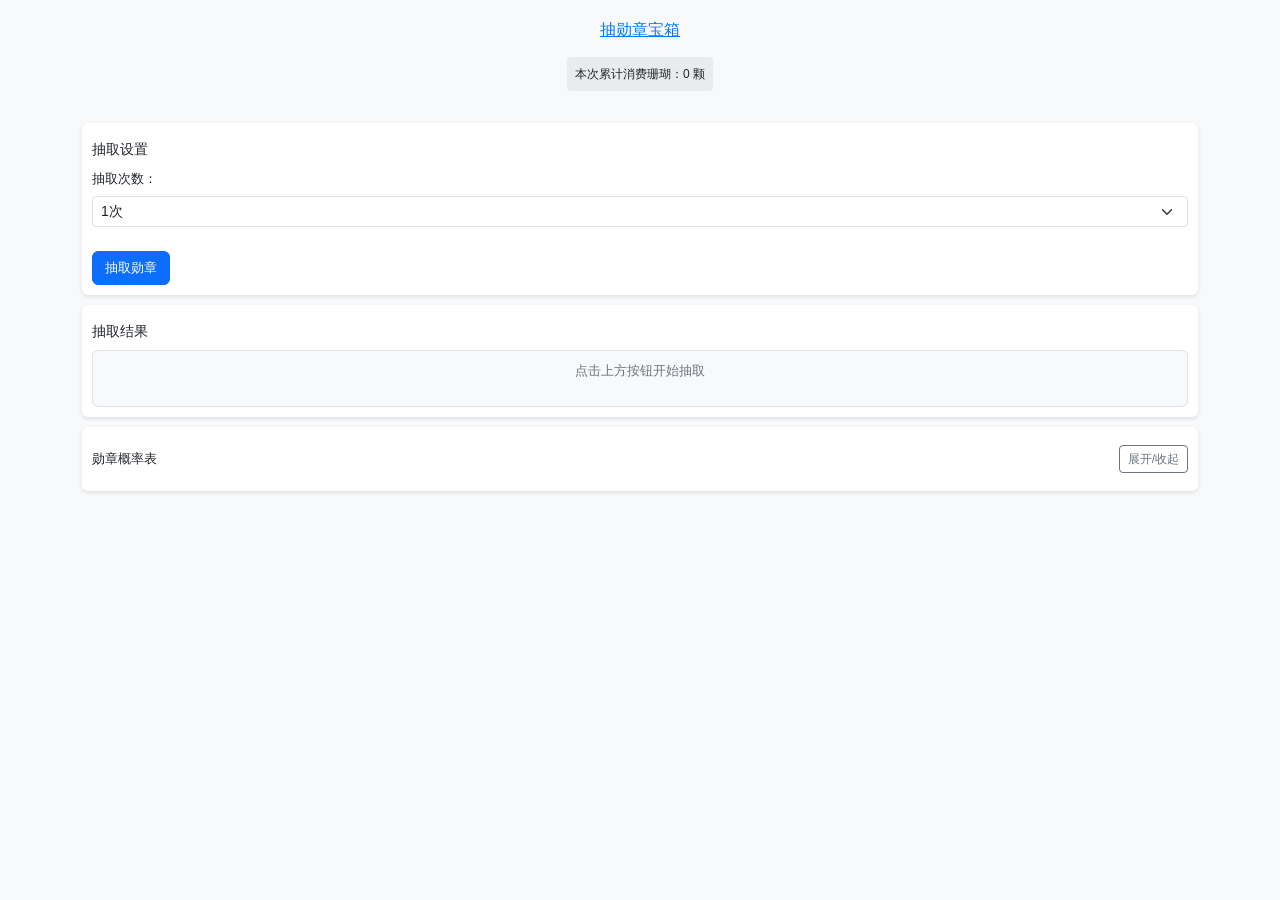
==== badge-box.html @ a1811664 "添加勋章附魔等级  优化重置逻辑" ====
<!DOCTYPE html>
<html lang="zh-CN">
<head>
    <meta charset="UTF-8">
    <meta name="viewport" content="width=device-width, initial-scale=1.0">
    <title>抽勋章宝箱</title>
    <link href="https://cdn.jsdelivr.net/npm/bootstrap@5.3.0/dist/css/bootstrap.min.css" rel="stylesheet">
    <script src="https://cdn.jsdelivr.net/npm/bootstrap@5.3.0/dist/js/bootstrap.bundle.min.js"></script>
    <style>
        body {
            font-family: Arial, sans-serif;
            background-color: #f8f9fa;
            padding: 10px;
            margin: 0;
        }
        h2 {
            font-size: 16px;
            margin: 10px 0;
        }
        h3 {
            font-size: 14px;
            margin: 8px 0;
        }
        .equipment-card {
            background-color: white;
            border-radius: 6px;
            padding: 10px;
            margin-bottom: 10px;
            box-shadow: 0 2px 4px rgba(0,0,0,0.1);
        }
        .level-display {
            font-size: 13px;
            font-weight: bold;
            color: #007bff;
        }
        .probability-table {
            margin-top: 10px;
            font-size: 12px;
        }
        .probability-table th,
        .probability-table td {
            text-align: center;
            padding: 5px;
        }
        .result-message {
            margin-top: 8px;
            padding: 6px;
            border-radius: 4px;
            font-size: 12px;
        }
        .success-message {
            background-color: #d4edda;
            color: #155724;
            border: 1px solid #c3e6cb;
        }
        .failure-message {
            background-color: #f8d7da;
            color: #721c24;
            border: 1px solid #f5c6cb;
        }
        .btn {
            transition: all 0.3s ease;
            font-size: 13px;
            margin-top: 8px;
        }
        .btn:hover {
            transform: translateY(-2px);
            box-shadow: 0 4px 8px rgba(0,0,0,0.1);
        }
        .cost-info {
            margin-top: 8px;
            padding: 8px;
            background-color: #e9ecef;
            border-radius: 4px;
            font-size: 12px;
        }
        .badge-result {
            margin-top: 10px;
            padding: 10px;
            border-radius: 6px;
            background-color: #f8f9fa;
            border: 1px solid #dee2e6;
        }
        .badge-name {
            font-weight: bold;
            font-size: 14px;
        }
        .badge-type {
            font-size: 12px;
            color: #6c757d;
        }
        
        /* 响应式调整 */
        @media (max-width: 767px) {
            .row {
                flex-wrap: wrap;
            }
            .col-md-6 {
                flex: 0 0 48%;
                max-width: 48%;
                margin-right: 4%;
                margin-bottom: 10px;
            }
            .col-md-6:nth-child(2) {
                margin-right: 0;
            }
            .equipment-card {
                padding: 10px;
                margin-bottom: 10px;
            }
            h3 {
                font-size: 13px;
                margin-bottom: 8px;
            }
            .level-display {
                font-size: 12px;
            }
            .btn {
                font-size: 12px;
                padding: 5px 10px;
                width: 100%;
            }
            .cost-info {
                font-size: 12px;
                padding: 8px;
                margin-top: 8px;
            }
        }
    </style>
</head>
<body>
    <div class="container">
        <h2 class="text-center" style="cursor: pointer; text-decoration: underline; color: #007bff;" onclick="confirmReset()">抽勋章宝箱</h2>
        
        <!-- 累计消费显示 -->
        <div class="text-center mb-3">
            <p class="cost-info" style="display: inline-block;">本次累计消费珊瑚：<span id="total-cost">0</span> 颗</p>
        </div>
        
        <!-- 抽取区域 -->
        <div class="equipment-card">
            <h3>抽取设置</h3>
            <div class="mb-3">
                <label class="form-label" style="font-size: 13px;">抽取次数：</label>
                <select id="draw-count" class="form-select form-select-sm">
                    <option value="1">1次</option>
                    <option value="10">10次</option>
                    <option value="50">50次</option>
                    <option value="100">100次</option>
                </select>
            </div>
            <button id="draw-button" class="btn btn-primary">抽取勋章</button>
        </div>
        
        <!-- 抽取结果 -->
        <div class="equipment-card">
            <h3>抽取结果</h3>
            <div id="draw-results" class="badge-result">
                <p style="font-size: 13px; text-align: center; color: #6c757d;">点击上方按钮开始抽取</p>
            </div>
        </div>
        
        <!-- 概率表（默认折叠） -->
        <div class="equipment-card">
            <div class="d-flex justify-content-between align-items-center mb-2">
                <h3 class="mb-0" style="font-size: 13px;">勋章概率表</h3>
                <button class="btn btn-sm btn-outline-secondary" type="button" data-bs-toggle="collapse" data-bs-target="#probability-table" aria-expanded="false" aria-controls="probability-table" style="width: auto; padding: 4px 8px; font-size: 12px;">
                    展开/收起
                </button>
            </div>
            <div class="collapse" id="probability-table">
                <table class="table table-bordered probability-table">
                    <thead>
                        <tr>
                            <th>类别</th>
                            <th>道具</th>
                            <th>概率(%)</th>
                        </tr>
                    </thead>
                    <tbody>
                        <!-- 最高级勋章类 -->
                        <tr>
                            <td rowspan="8">最高级勋章类</td>
                            <td>凤凰勋章</td>
                            <td>0.2</td>
                        </tr>
                        <tr>
                            <td>獬豸勋章</td>
                            <td>0.2</td>
                        </tr>
                        <tr>
                            <td>青龙勋章x3</td>
                            <td>0.75</td>
                        </tr>
                        <tr>
                            <td>白虎勋章x3</td>
                            <td>0.75</td>
                        </tr>
                        <tr>
                            <td>朱雀勋章x3</td>
                            <td>0.75</td>
                        </tr>
                        <tr>
                            <td>玄武勋章x3</td>
                            <td>0.75</td>
                        </tr>
                        <tr>
                            <td>沙城勋章</td>
                            <td>0.4</td>
                        </tr>
                        <tr>
                            <td>冠军勋章</td>
                            <td>1.66</td>
                        </tr>
                        <!-- 高级勋章类 -->
                        <tr>
                            <td rowspan="12">高级勋章类</td>
                            <td>太阳伞勋章</td>
                            <td>3.03</td>
                        </tr>
                        <tr>
                            <td>冲浪勋章</td>
                            <td>3.03</td>
                        </tr>
                        <tr>
                            <td>探险家勋章</td>
                            <td>3.03</td>
                        </tr>
                        <tr>
                            <td>富饶的勋章</td>
                            <td>3.03</td>
                        </tr>
                        <tr>
                            <td>航海者勋章</td>
                            <td>3.03</td>
                        </tr>
                        <tr>
                            <td>海盗勋章</td>
                            <td>3.03</td>
                        </tr>
                        <tr>
                            <td>北极勋章</td>
                            <td>3.03</td>
                        </tr>
                        <tr>
                            <td>南极勋章</td>
                            <td>3.03</td>
                        </tr>
                        <tr>
                            <td>诞生勋章</td>
                            <td>3.03</td>
                        </tr>
                        <tr>
                            <td>复生勋章</td>
                            <td>3.03</td>
                        </tr>
                        <tr>
                            <td>鲸鱼勋章</td>
                            <td>4.85</td>
                        </tr>
                        <tr>
                            <td>三叉戟勋章</td>
                            <td>4.85</td>
                        </tr>
                        <!-- 普通勋章类 -->
                        <tr>
                            <td rowspan="5">普通勋章类</td>
                            <td>船锚勋章</td>
                            <td>6.85</td>
                        </tr>
                        <tr>
                            <td>莱恩勋章</td>
                            <td>6.85</td>
                        </tr>
                        <tr>
                            <td>波涛勋章</td>
                            <td>14.28</td>
                        </tr>
                        <tr>
                            <td>旋涡勋章</td>
                            <td>14.28</td>
                        </tr>
                        <tr>
                            <td>海蛇勋章</td>
                            <td>14.28</td>
                        </tr>
                    </tbody>
                </table>
            </div>
        </div>
    </div>
    
    <script>
        // 从 localStorage 加载数据
        function loadData() {
            const saved = localStorage.getItem('badgeBoxData');
            if (saved) {
                const data = JSON.parse(saved);
                totalCost = data.totalCost || 0;
                totalCostElement.textContent = totalCost;
                // 恢复抽取结果
                if (data.drawResults) {
                    showDrawResults(data.drawResults);
                }
            }
        }
        
        // 保存数据到 localStorage
        function saveData(drawResults = null) {
            const data = {
                totalCost: totalCost,
                drawResults: drawResults
            };
            localStorage.setItem('badgeBoxData', JSON.stringify(data));
        }
        
        // 重置数据确认
        function confirmReset() {
            if (confirm('确定要重置所有数据吗？此操作不可撤销。')) {
                totalCost = 0;
                totalCostElement.textContent = '0';
                drawResultsElement.innerHTML = '<p style="font-size: 13px; text-align: center; color: #6c757d;">点击上方按钮开始抽取</p>';
                localStorage.removeItem('badgeBoxData');
            }
        }
        
        // 勋章概率数据
        const badgeProbabilities = [
            // 最高级勋章类
            { name: "凤凰勋章", type: "最高级勋章类", probability: 0.2 },
            { name: "獬豸勋章", type: "最高级勋章类", probability: 0.2 },
            { name: "青龙勋章x3", type: "最高级勋章类", probability: 0.75 }, // 3倍概率
            { name: "白虎勋章x3", type: "最高级勋章类", probability: 0.75 }, // 3倍概率
            { name: "朱雀勋章x3", type: "最高级勋章类", probability: 0.75 }, // 3倍概率
            { name: "玄武勋章x3", type: "最高级勋章类", probability: 0.75 }, // 3倍概率
            { name: "沙城勋章", type: "最高级勋章类", probability: 0.4 },
            { name: "冠军勋章", type: "最高级勋章类", probability: 1.66 },
            // 高级勋章类
            { name: "太阳伞勋章", type: "高级勋章类", probability: 3.03 },
            { name: "冲浪勋章", type: "高级勋章类", probability: 3.03 },
            { name: "探险家勋章", type: "高级勋章类", probability: 3.03 },
            { name: "富饶的勋章", type: "高级勋章类", probability: 3.03 },
            { name: "航海者勋章", type: "高级勋章类", probability: 3.03 },
            { name: "海盗勋章", type: "高级勋章类", probability: 3.03 },
            { name: "北极勋章", type: "高级勋章类", probability: 3.03 },
            { name: "南极勋章", type: "高级勋章类", probability: 3.03 },
            { name: "诞生勋章", type: "高级勋章类", probability: 3.03 },
            { name: "复生勋章", type: "高级勋章类", probability: 3.03 },
            { name: "鲸鱼勋章", type: "高级勋章类", probability: 4.85 },
            { name: "三叉戟勋章", type: "高级勋章类", probability: 4.85 },
            // 普通勋章类
            { name: "船锚勋章", type: "普通勋章类", probability: 6.85 },
            { name: "莱恩勋章", type: "普通勋章类", probability: 6.85 },
            { name: "波涛勋章", type: "普通勋章类", probability: 14.28 },
            { name: "旋涡勋章", type: "普通勋章类", probability: 14.28 },
            { name: "海蛇勋章", type: "普通勋章类", probability: 14.28 }
        ];
        
        // 累计消费钻石
        let totalCost = 0;
        
        // 获取DOM元素
        const totalCostElement = document.getElementById('total-cost');
        const drawCountElement = document.getElementById('draw-count');
        const drawButton = document.getElementById('draw-button');
        const drawResultsElement = document.getElementById('draw-results');
        
        // 单次抽取勋章
        function drawBadge() {
            const random = Math.random() * 100;
            let cumulativeProbability = 0;
            
            for (const badge of badgeProbabilities) {
                cumulativeProbability += badge.probability;
                if (random <= cumulativeProbability) {
                    return badge;
                }
            }
            
            // 兜底返回最后一个勋章
            return badgeProbabilities[badgeProbabilities.length - 1];
        }
        
        // 批量抽取勋章
        function drawBadges(count) {
            const results = [];
            for (let i = 0; i < count; i++) {
                results.push(drawBadge());
            }
            return results;
        }
        
        // 显示抽取结果
        function showDrawResults(results) {
            if (results.length === 0) {
                drawResultsElement.innerHTML = '<p style="font-size: 13px; text-align: center; color: #6c757d;">点击上方按钮开始抽取</p>';
                return;
            }
            
            let html = '';
            
            // 统计各类别数量
            const typeCounts = {};
            results.forEach(badge => {
                if (!typeCounts[badge.type]) {
                    typeCounts[badge.type] = 0;
                }
                typeCounts[badge.type]++;
            });
            
            // 定义真正的最高级勋章列表
            const trueTopTierBadges = ['凤凰勋章', '獬豸勋章', '青龙勋章x3', '白虎勋章x3', '朱雀勋章x3', '玄武勋章x3'];
            
            // 统计真正的最高级勋章数量
            let trueTopTierCount = 0;
            results.forEach(badge => {
                if (trueTopTierBadges.includes(badge.name)) {
                    trueTopTierCount++;
                }
            });
            
            // 显示类别统计
            html += '<div class="mb-3">';
            for (const [type, count] of Object.entries(typeCounts)) {
                let style = '';
                let displayCount = count;
                if (type === '最高级勋章类') {
                    style = 'color: red;';
                    // 只显示真正的最高级勋章数量
                    displayCount = trueTopTierCount;
                }
                html += `<p style="font-size: 12px; margin: 0; ${style}">${type}：${displayCount}个</p>`;
            }
            html += '</div>';
            
            // 高亮显示真正的最高级勋章提示
            if (trueTopTierCount > 0) {
                html += '<div class="mb-3" style="padding: 8px; background-color: #fff3f3; border-radius: 4px; border: 1px solid #ffcdd2;">';
                html += '<p style="font-size: 12px; margin: 0; color: red;">恭喜获得最高级勋章！</p>';
                html += '</div>';
            }
            
            // 显示详细结果
            html += '<div class="row">';
            results.forEach((badge, index) => {
                const isTrueTopTier = trueTopTierBadges.includes(badge.name);
                const nameStyle = isTrueTopTier ? 'color: red;' : '';
                const typeStyle = isTrueTopTier ? 'color: red;' : '';
                
                html += `
                    <div class="col-6 mb-2">
                        <div style="padding: 8px; background-color: #ffffff; border-radius: 4px; border: 1px solid #dee2e6;">
                            <div class="badge-name" style="${nameStyle}">${badge.name}</div>
                            <div class="badge-type" style="${typeStyle}">${badge.type}</div>
                        </div>
                    </div>
                `;
            });
            html += '</div>';
            
            drawResultsElement.innerHTML = html;
        }
        
        // 绑定事件
        drawButton.addEventListener('click', () => {
            const count = parseInt(drawCountElement.value);
            // 每次抽取消耗12颗珊瑚
            const cost = count * 12;
            totalCost += cost;
            totalCostElement.textContent = totalCost;
            
            const results = drawBadges(count);
            showDrawResults(results);
            // 保存数据
            saveData(results);
        });
        
        // 页面加载时恢复数据
        loadData();
    </script>
</body>
</html>
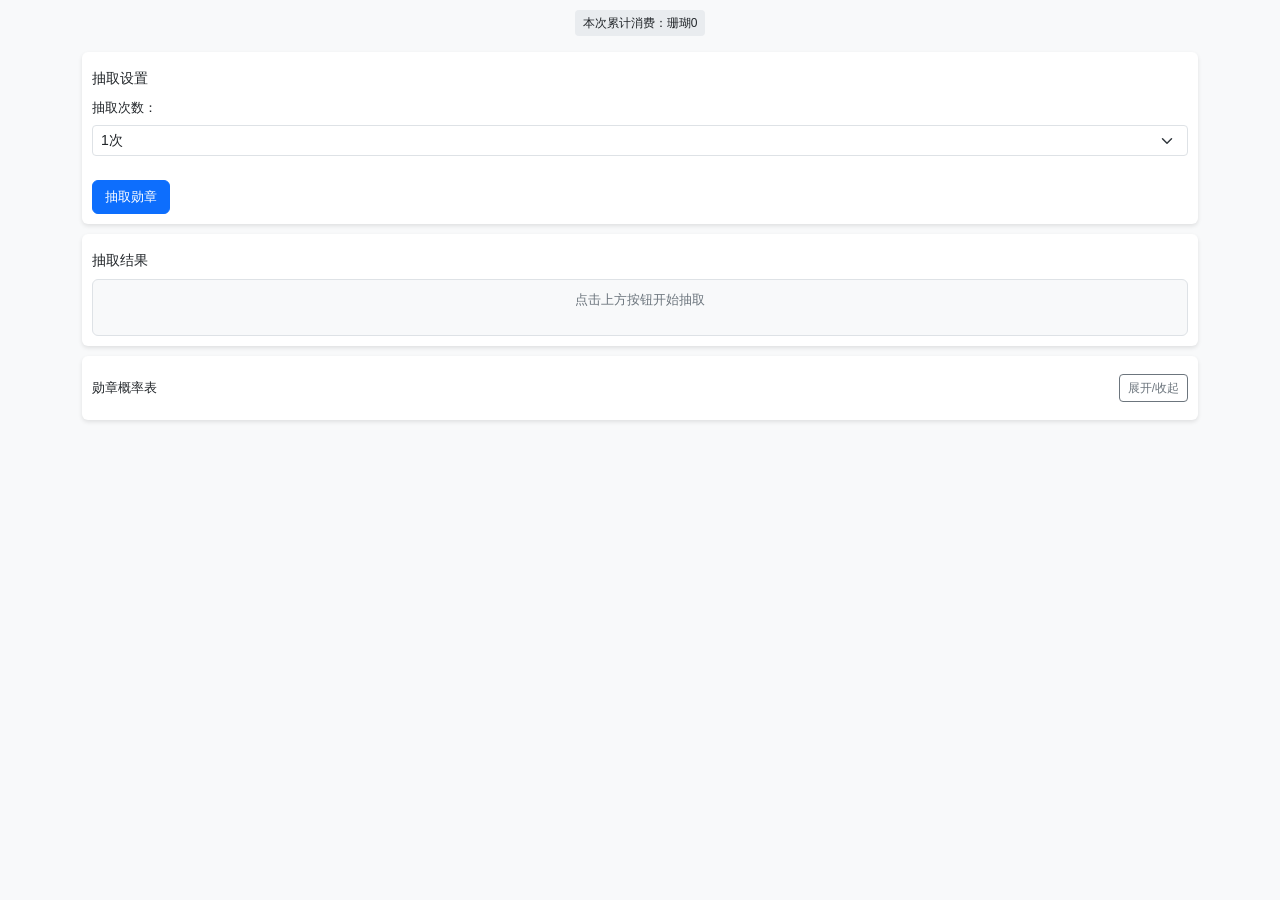
==== commit 8fa30413: "重磅更新！小程序整合" ====
--- a/badge-box.html
+++ b/badge-box.html
@@ -1,482 +1 @@
-<!DOCTYPE html>
-<html lang="zh-CN">
-<head>
-    <meta charset="UTF-8">
-    <meta name="viewport" content="width=device-width, initial-scale=1.0">
-    <title>抽勋章宝箱</title>
-    <link href="https://cdn.jsdelivr.net/npm/bootstrap@5.3.0/dist/css/bootstrap.min.css" rel="stylesheet">
-    <script src="https://cdn.jsdelivr.net/npm/bootstrap@5.3.0/dist/js/bootstrap.bundle.min.js"></script>
-    <style>
-        body {
-            font-family: Arial, sans-serif;
-            background-color: #f8f9fa;
-            padding: 10px;
-            margin: 0;
-        }
-        h2 {
-            font-size: 16px;
-            margin: 10px 0;
-        }
-        h3 {
-            font-size: 14px;
-            margin: 8px 0;
-        }
-        .equipment-card {
-            background-color: white;
-            border-radius: 6px;
-            padding: 10px;
-            margin-bottom: 10px;
-            box-shadow: 0 2px 4px rgba(0,0,0,0.1);
-        }
-        .level-display {
-            font-size: 13px;
-            font-weight: bold;
-            color: #007bff;
-        }
-        .probability-table {
-            margin-top: 10px;
-            font-size: 12px;
-        }
-        .probability-table th,
-        .probability-table td {
-            text-align: center;
-            padding: 5px;
-        }
-        .result-message {
-            margin-top: 8px;
-            padding: 6px;
-            border-radius: 4px;
-            font-size: 12px;
-        }
-        .success-message {
-            background-color: #d4edda;
-            color: #155724;
-            border: 1px solid #c3e6cb;
-        }
-        .failure-message {
-            background-color: #f8d7da;
-            color: #721c24;
-            border: 1px solid #f5c6cb;
-        }
-        .btn {
-            transition: all 0.3s ease;
-            font-size: 13px;
-            margin-top: 8px;
-        }
-        .btn:hover {
-            transform: translateY(-2px);
-            box-shadow: 0 4px 8px rgba(0,0,0,0.1);
-        }
-        .cost-info {
-            margin-top: 8px;
-            padding: 8px;
-            background-color: #e9ecef;
-            border-radius: 4px;
-            font-size: 12px;
-        }
-        .badge-result {
-            margin-top: 10px;
-            padding: 10px;
-            border-radius: 6px;
-            background-color: #f8f9fa;
-            border: 1px solid #dee2e6;
-        }
-        .badge-name {
-            font-weight: bold;
-            font-size: 14px;
-        }
-        .badge-type {
-            font-size: 12px;
-            color: #6c757d;
-        }
-        
-        /* 响应式调整 */
-        @media (max-width: 767px) {
-            .row {
-                flex-wrap: wrap;
-            }
-            .col-md-6 {
-                flex: 0 0 48%;
-                max-width: 48%;
-                margin-right: 4%;
-                margin-bottom: 10px;
-            }
-            .col-md-6:nth-child(2) {
-                margin-right: 0;
-            }
-            .equipment-card {
-                padding: 10px;
-                margin-bottom: 10px;
-            }
-            h3 {
-                font-size: 13px;
-                margin-bottom: 8px;
-            }
-            .level-display {
-                font-size: 12px;
-            }
-            .btn {
-                font-size: 12px;
-                padding: 5px 10px;
-                width: 100%;
-            }
-            .cost-info {
-                font-size: 12px;
-                padding: 8px;
-                margin-top: 8px;
-            }
-        }
-    </style>
-</head>
-<body>
-    <div class="container">
-        <h2 class="text-center" style="cursor: pointer; text-decoration: underline; color: #007bff;" onclick="confirmReset()">抽勋章宝箱</h2>
-        
-        <!-- 累计消费显示 -->
-        <div class="text-center mb-3">
-            <p class="cost-info" style="display: inline-block;">本次累计消费珊瑚：<span id="total-cost">0</span> 颗</p>
-        </div>
-        
-        <!-- 抽取区域 -->
-        <div class="equipment-card">
-            <h3>抽取设置</h3>
-            <div class="mb-3">
-                <label class="form-label" style="font-size: 13px;">抽取次数：</label>
-                <select id="draw-count" class="form-select form-select-sm">
-                    <option value="1">1次</option>
-                    <option value="10">10次</option>
-                    <option value="50">50次</option>
-                    <option value="100">100次</option>
-                </select>
-            </div>
-            <button id="draw-button" class="btn btn-primary">抽取勋章</button>
-        </div>
-        
-        <!-- 抽取结果 -->
-        <div class="equipment-card">
-            <h3>抽取结果</h3>
-            <div id="draw-results" class="badge-result">
-                <p style="font-size: 13px; text-align: center; color: #6c757d;">点击上方按钮开始抽取</p>
-            </div>
-        </div>
-        
-        <!-- 概率表（默认折叠） -->
-        <div class="equipment-card">
-            <div class="d-flex justify-content-between align-items-center mb-2">
-                <h3 class="mb-0" style="font-size: 13px;">勋章概率表</h3>
-                <button class="btn btn-sm btn-outline-secondary" type="button" data-bs-toggle="collapse" data-bs-target="#probability-table" aria-expanded="false" aria-controls="probability-table" style="width: auto; padding: 4px 8px; font-size: 12px;">
-                    展开/收起
-                </button>
-            </div>
-            <div class="collapse" id="probability-table">
-                <table class="table table-bordered probability-table">
-                    <thead>
-                        <tr>
-                            <th>类别</th>
-                            <th>道具</th>
-                            <th>概率(%)</th>
-                        </tr>
-                    </thead>
-                    <tbody>
-                        <!-- 最高级勋章类 -->
-                        <tr>
-                            <td rowspan="8">最高级勋章类</td>
-                            <td>凤凰勋章</td>
-                            <td>0.2</td>
-                        </tr>
-                        <tr>
-                            <td>獬豸勋章</td>
-                            <td>0.2</td>
-                        </tr>
-                        <tr>
-                            <td>青龙勋章x3</td>
-                            <td>0.75</td>
-                        </tr>
-                        <tr>
-                            <td>白虎勋章x3</td>
-                            <td>0.75</td>
-                        </tr>
-                        <tr>
-                            <td>朱雀勋章x3</td>
-                            <td>0.75</td>
-                        </tr>
-                        <tr>
-                            <td>玄武勋章x3</td>
-                            <td>0.75</td>
-                        </tr>
-                        <tr>
-                            <td>沙城勋章</td>
-                            <td>0.4</td>
-                        </tr>
-                        <tr>
-                            <td>冠军勋章</td>
-                            <td>1.66</td>
-                        </tr>
-                        <!-- 高级勋章类 -->
-                        <tr>
-                            <td rowspan="12">高级勋章类</td>
-                            <td>太阳伞勋章</td>
-                            <td>3.03</td>
-                        </tr>
-                        <tr>
-                            <td>冲浪勋章</td>
-                            <td>3.03</td>
-                        </tr>
-                        <tr>
-                            <td>探险家勋章</td>
-                            <td>3.03</td>
-                        </tr>
-                        <tr>
-                            <td>富饶的勋章</td>
-                            <td>3.03</td>
-                        </tr>
-                        <tr>
-                            <td>航海者勋章</td>
-                            <td>3.03</td>
-                        </tr>
-                        <tr>
-                            <td>海盗勋章</td>
-                            <td>3.03</td>
-                        </tr>
-                        <tr>
-                            <td>北极勋章</td>
-                            <td>3.03</td>
-                        </tr>
-                        <tr>
-                            <td>南极勋章</td>
-                            <td>3.03</td>
-                        </tr>
-                        <tr>
-                            <td>诞生勋章</td>
-                            <td>3.03</td>
-                        </tr>
-                        <tr>
-                            <td>复生勋章</td>
-                            <td>3.03</td>
-                        </tr>
-                        <tr>
-                            <td>鲸鱼勋章</td>
-                            <td>4.85</td>
-                        </tr>
-                        <tr>
-                            <td>三叉戟勋章</td>
-                            <td>4.85</td>
-                        </tr>
-                        <!-- 普通勋章类 -->
-                        <tr>
-                            <td rowspan="5">普通勋章类</td>
-                            <td>船锚勋章</td>
-                            <td>6.85</td>
-                        </tr>
-                        <tr>
-                            <td>莱恩勋章</td>
-                            <td>6.85</td>
-                        </tr>
-                        <tr>
-                            <td>波涛勋章</td>
-                            <td>14.28</td>
-                        </tr>
-                        <tr>
-                            <td>旋涡勋章</td>
-                            <td>14.28</td>
-                        </tr>
-                        <tr>
-                            <td>海蛇勋章</td>
-                            <td>14.28</td>
-                        </tr>
-                    </tbody>
-                </table>
-            </div>
-        </div>
-    </div>
-    
-    <script>
-        // 从 localStorage 加载数据
-        function loadData() {
-            const saved = localStorage.getItem('badgeBoxData');
-            if (saved) {
-                const data = JSON.parse(saved);
-                totalCost = data.totalCost || 0;
-                totalCostElement.textContent = totalCost;
-                // 恢复抽取结果
-                if (data.drawResults) {
-                    showDrawResults(data.drawResults);
-                }
-            }
-        }
-        
-        // 保存数据到 localStorage
-        function saveData(drawResults = null) {
-            const data = {
-                totalCost: totalCost,
-                drawResults: drawResults
-            };
-            localStorage.setItem('badgeBoxData', JSON.stringify(data));
-        }
-        
-        // 重置数据确认
-        function confirmReset() {
-            if (confirm('确定要重置所有数据吗？此操作不可撤销。')) {
-                totalCost = 0;
-                totalCostElement.textContent = '0';
-                drawResultsElement.innerHTML = '<p style="font-size: 13px; text-align: center; color: #6c757d;">点击上方按钮开始抽取</p>';
-                localStorage.removeItem('badgeBoxData');
-            }
-        }
-        
-        // 勋章概率数据
-        const badgeProbabilities = [
-            // 最高级勋章类
-            { name: "凤凰勋章", type: "最高级勋章类", probability: 0.2 },
-            { name: "獬豸勋章", type: "最高级勋章类", probability: 0.2 },
-            { name: "青龙勋章x3", type: "最高级勋章类", probability: 0.75 }, // 3倍概率
-            { name: "白虎勋章x3", type: "最高级勋章类", probability: 0.75 }, // 3倍概率
-            { name: "朱雀勋章x3", type: "最高级勋章类", probability: 0.75 }, // 3倍概率
-            { name: "玄武勋章x3", type: "最高级勋章类", probability: 0.75 }, // 3倍概率
-            { name: "沙城勋章", type: "最高级勋章类", probability: 0.4 },
-            { name: "冠军勋章", type: "最高级勋章类", probability: 1.66 },
-            // 高级勋章类
-            { name: "太阳伞勋章", type: "高级勋章类", probability: 3.03 },
-            { name: "冲浪勋章", type: "高级勋章类", probability: 3.03 },
-            { name: "探险家勋章", type: "高级勋章类", probability: 3.03 },
-            { name: "富饶的勋章", type: "高级勋章类", probability: 3.03 },
-            { name: "航海者勋章", type: "高级勋章类", probability: 3.03 },
-            { name: "海盗勋章", type: "高级勋章类", probability: 3.03 },
-            { name: "北极勋章", type: "高级勋章类", probability: 3.03 },
-            { name: "南极勋章", type: "高级勋章类", probability: 3.03 },
-            { name: "诞生勋章", type: "高级勋章类", probability: 3.03 },
-            { name: "复生勋章", type: "高级勋章类", probability: 3.03 },
-            { name: "鲸鱼勋章", type: "高级勋章类", probability: 4.85 },
-            { name: "三叉戟勋章", type: "高级勋章类", probability: 4.85 },
-            // 普通勋章类
-            { name: "船锚勋章", type: "普通勋章类", probability: 6.85 },
-            { name: "莱恩勋章", type: "普通勋章类", probability: 6.85 },
-            { name: "波涛勋章", type: "普通勋章类", probability: 14.28 },
-            { name: "旋涡勋章", type: "普通勋章类", probability: 14.28 },
-            { name: "海蛇勋章", type: "普通勋章类", probability: 14.28 }
-        ];
-        
-        // 累计消费钻石
-        let totalCost = 0;
-        
-        // 获取DOM元素
-        const totalCostElement = document.getElementById('total-cost');
-        const drawCountElement = document.getElementById('draw-count');
-        const drawButton = document.getElementById('draw-button');
-        const drawResultsElement = document.getElementById('draw-results');
-        
-        // 单次抽取勋章
-        function drawBadge() {
-            const random = Math.random() * 100;
-            let cumulativeProbability = 0;
-            
-            for (const badge of badgeProbabilities) {
-                cumulativeProbability += badge.probability;
-                if (random <= cumulativeProbability) {
-                    return badge;
-                }
-            }
-            
-            // 兜底返回最后一个勋章
-            return badgeProbabilities[badgeProbabilities.length - 1];
-        }
-        
-        // 批量抽取勋章
-        function drawBadges(count) {
-            const results = [];
-            for (let i = 0; i < count; i++) {
-                results.push(drawBadge());
-            }
-            return results;
-        }
-        
-        // 显示抽取结果
-        function showDrawResults(results) {
-            if (results.length === 0) {
-                drawResultsElement.innerHTML = '<p style="font-size: 13px; text-align: center; color: #6c757d;">点击上方按钮开始抽取</p>';
-                return;
-            }
-            
-            let html = '';
-            
-            // 统计各类别数量
-            const typeCounts = {};
-            results.forEach(badge => {
-                if (!typeCounts[badge.type]) {
-                    typeCounts[badge.type] = 0;
-                }
-                typeCounts[badge.type]++;
-            });
-            
-            // 定义真正的最高级勋章列表
-            const trueTopTierBadges = ['凤凰勋章', '獬豸勋章', '青龙勋章x3', '白虎勋章x3', '朱雀勋章x3', '玄武勋章x3'];
-            
-            // 统计真正的最高级勋章数量
-            let trueTopTierCount = 0;
-            results.forEach(badge => {
-                if (trueTopTierBadges.includes(badge.name)) {
-                    trueTopTierCount++;
-                }
-            });
-            
-            // 显示类别统计
-            html += '<div class="mb-3">';
-            for (const [type, count] of Object.entries(typeCounts)) {
-                let style = '';
-                let displayCount = count;
-                if (type === '最高级勋章类') {
-                    style = 'color: red;';
-                    // 只显示真正的最高级勋章数量
-                    displayCount = trueTopTierCount;
-                }
-                html += `<p style="font-size: 12px; margin: 0; ${style}">${type}：${displayCount}个</p>`;
-            }
-            html += '</div>';
-            
-            // 高亮显示真正的最高级勋章提示
-            if (trueTopTierCount > 0) {
-                html += '<div class="mb-3" style="padding: 8px; background-color: #fff3f3; border-radius: 4px; border: 1px solid #ffcdd2;">';
-                html += '<p style="font-size: 12px; margin: 0; color: red;">恭喜获得最高级勋章！</p>';
-                html += '</div>';
-            }
-            
-            // 显示详细结果
-            html += '<div class="row">';
-            results.forEach((badge, index) => {
-                const isTrueTopTier = trueTopTierBadges.includes(badge.name);
-                const nameStyle = isTrueTopTier ? 'color: red;' : '';
-                const typeStyle = isTrueTopTier ? 'color: red;' : '';
-                
-                html += `
-                    <div class="col-6 mb-2">
-                        <div style="padding: 8px; background-color: #ffffff; border-radius: 4px; border: 1px solid #dee2e6;">
-                            <div class="badge-name" style="${nameStyle}">${badge.name}</div>
-                            <div class="badge-type" style="${typeStyle}">${badge.type}</div>
-                        </div>
-                    </div>
-                `;
-            });
-            html += '</div>';
-            
-            drawResultsElement.innerHTML = html;
-        }
-        
-        // 绑定事件
-        drawButton.addEventListener('click', () => {
-            const count = parseInt(drawCountElement.value);
-            // 每次抽取消耗12颗珊瑚
-            const cost = count * 12;
-            totalCost += cost;
-            totalCostElement.textContent = totalCost;
-            
-            const results = drawBadges(count);
-            showDrawResults(results);
-            // 保存数据
-            saveData(results);
-        });
-        
-        // 页面加载时恢复数据
-        loadData();
-    </script>
-</body>
-</html>+<!DOCTYPE html><html lang="zh-CN"><head><meta charset="UTF-8"><meta name="viewport"content="width=device-width, initial-scale=1.0"><meta name="description"content="钓鱼发烧友抽勋章宝箱模拟器，在线模拟勋章宝箱抽取概率与奖励，支持多语言界面"><meta name="keywords"content="钓鱼发烧友,抽勋章,宝箱模拟,勋章宝箱,游戏工具"><meta name="author"content="海盗毕业"><meta name="robots"content="index, follow"><title>勋章宝箱模拟器</title><link href="https://cdn.jsdelivr.net/npm/bootstrap@5.3.0/dist/css/bootstrap.min.css"rel="stylesheet"><script src="https://cdn.jsdelivr.net/npm/bootstrap@5.3.0/dist/js/bootstrap.bundle.min.js"></script><style>body{font-family:Arial,sans-serif;background-color:#f8f9fa;padding:10px;margin:0}h2{font-size:16px;margin:10px 0}h3{font-size:14px;margin:8px 0}.equipment-card{background-color:white;border-radius:6px;padding:10px;margin-bottom:10px;box-shadow:0 2px 4px rgba(0,0,0,0.1)}.level-display{font-size:13px;font-weight:bold;color:#007bff}.probability-table{margin-top:10px;font-size:12px}.probability-table th,.probability-table td{text-align:center;padding:5px}.result-message{margin-top:8px;padding:6px;border-radius:4px;font-size:12px}.success-message{background-color:#d4edda;color:#155724;border:1px solid#c3e6cb}.failure-message{background-color:#f8d7da;color:#721c24;border:1px solid#f5c6cb}.btn{transition:all 0.3s ease;font-size:13px;margin-top:8px}.btn:hover{transform:translateY(-2px);box-shadow:0 4px 8px rgba(0,0,0,0.1)}.cost-info{margin-top:8px;padding:8px;background-color:#e9ecef;border-radius:4px;font-size:12px}.badge-result{margin-top:10px;padding:10px;border-radius:6px;background-color:#f8f9fa;border:1px solid#dee2e6}.badge-name{font-weight:bold;font-size:14px}.badge-type{font-size:12px;color:#6c757d}@media(max-width:767px){.row{flex-wrap:wrap}.col-md-6{flex:0 0 48%;max-width:48%;margin-right:4%;margin-bottom:10px}.col-md-6:nth-child(2){margin-right:0}.equipment-card{padding:10px;margin-bottom:10px}h3{font-size:13px;margin-bottom:8px}.level-display{font-size:12px}.btn{font-size:12px;padding:5px 10px;width:100%}.cost-info{font-size:12px;padding:8px;margin-top:8px}}</style></head><body><script src="js/formatUtils.js"></script><div class="container"><div class="d-flex justify-content-center align-items-center gap-2 mb-3"><div class="cost-info"style="margin: 0; display: inline-block; padding: 4px 8px; font-size: 12px;">本次累计消费：珊瑚<span id="total-cost">0</span></div></div><!--抽取区域--><div class="equipment-card"><h3>抽取设置</h3><div class="mb-3"><label class="form-label"style="font-size: 13px;">抽取次数：</label><select id="draw-count"class="form-select form-select-sm"><option value="1">1次</option><option value="10">10次</option><option value="50">50次</option><option value="100">100次</option></select></div><button id="draw-button"class="btn btn-primary">抽取勋章</button><div id="draw-message"class="result-message"style="display: none; margin-top: 10px;"></div></div><!--抽取结果--><div class="equipment-card"><h3>抽取结果</h3><div id="draw-results"class="badge-result"><p style="font-size: 13px; text-align: center; color: #6c757d;">点击上方按钮开始抽取</p></div></div><!--概率表（默认折叠）--><div class="equipment-card"><div class="d-flex justify-content-between align-items-center mb-2"><h3 class="mb-0"style="font-size: 13px;">勋章概率表</h3><button class="btn btn-sm btn-outline-secondary"type="button"data-bs-toggle="collapse"data-bs-target="#probability-table"aria-expanded="false"aria-controls="probability-table"style="width: auto; padding: 4px 8px; font-size: 12px;">展开/收起</button></div><div class="collapse"id="probability-table"><table class="table table-bordered probability-table"><thead><tr><th>类别</th><th>道具</th><th>概率(%)</th></tr></thead><tbody><!--最高级勋章类--><tr><td rowspan="8">最高级勋章类</td><td>凤凰勋章</td><td>0.2</td></tr><tr><td>獬豸勋章</td><td>0.2</td></tr><tr><td>青龙勋章x3</td><td>0.75</td></tr><tr><td>白虎勋章x3</td><td>0.75</td></tr><tr><td>朱雀勋章x3</td><td>0.75</td></tr><tr><td>玄武勋章x3</td><td>0.75</td></tr><tr><td>沙城勋章</td><td>0.4</td></tr><tr><td>冠军勋章</td><td>1.66</td></tr><!--高级勋章类--><tr><td rowspan="12">高级勋章类</td><td>太阳伞勋章</td><td>3.03</td></tr><tr><td>冲浪勋章</td><td>3.03</td></tr><tr><td>探险家勋章</td><td>3.03</td></tr><tr><td>富饶的勋章</td><td>3.03</td></tr><tr><td>航海者勋章</td><td>3.03</td></tr><tr><td>海盗勋章</td><td>3.03</td></tr><tr><td>北极勋章</td><td>3.03</td></tr><tr><td>南极勋章</td><td>3.03</td></tr><tr><td>诞生勋章</td><td>3.03</td></tr><tr><td>复生勋章</td><td>3.03</td></tr><tr><td>鲸鱼勋章</td><td>4.85</td></tr><tr><td>三叉戟勋章</td><td>4.85</td></tr><!--普通勋章类--><tr><td rowspan="5">普通勋章类</td><td>船锚勋章</td><td>6.85</td></tr><tr><td>莱恩勋章</td><td>6.85</td></tr><tr><td>波涛勋章</td><td>14.28</td></tr><tr><td>旋涡勋章</td><td>14.28</td></tr><tr><td>海蛇勋章</td><td>14.28</td></tr></tbody></table></div></div></div><script>function loadData(){const saved=localStorage.getItem('badgeBoxData');if(saved){const data=JSON.parse(saved);totalCost=data.totalCost||0;totalCostElement.textContent=formatUtils.formatNumber(totalCost).display;if(data.drawResults){showDrawResults(data.drawResults)}}}function saveData(drawResults=null){const data={totalCost:totalCost,drawResults:drawResults};localStorage.setItem('badgeBoxData',JSON.stringify(data))}const badgeProbabilities=[{name:"凤凰勋章",type:"最高级勋章类",probability:0.2},{name:"獬豸勋章",type:"最高级勋章类",probability:0.2},{name:"青龙勋章x3",type:"最高级勋章类",probability:0.75},{name:"白虎勋章x3",type:"最高级勋章类",probability:0.75},{name:"朱雀勋章x3",type:"最高级勋章类",probability:0.75},{name:"玄武勋章x3",type:"最高级勋章类",probability:0.75},{name:"沙城勋章",type:"最高级勋章类",probability:0.4},{name:"冠军勋章",type:"最高级勋章类",probability:1.66},{name:"太阳伞勋章",type:"高级勋章类",probability:3.03},{name:"冲浪勋章",type:"高级勋章类",probability:3.03},{name:"探险家勋章",type:"高级勋章类",probability:3.03},{name:"富饶的勋章",type:"高级勋章类",probability:3.03},{name:"航海者勋章",type:"高级勋章类",probability:3.03},{name:"海盗勋章",type:"高级勋章类",probability:3.03},{name:"北极勋章",type:"高级勋章类",probability:3.03},{name:"南极勋章",type:"高级勋章类",probability:3.03},{name:"诞生勋章",type:"高级勋章类",probability:3.03},{name:"复生勋章",type:"高级勋章类",probability:3.03},{name:"鲸鱼勋章",type:"高级勋章类",probability:4.85},{name:"三叉戟勋章",type:"高级勋章类",probability:4.85},{name:"船锚勋章",type:"普通勋章类",probability:6.85},{name:"莱恩勋章",type:"普通勋章类",probability:6.85},{name:"波涛勋章",type:"普通勋章类",probability:14.28},{name:"旋涡勋章",type:"普通勋章类",probability:14.28},{name:"海蛇勋章",type:"普通勋章类",probability:14.28}];let totalCost=0;let hideTimeoutId=null;function showResult(element,success,message=null){if(hideTimeoutId){clearTimeout(hideTimeoutId);hideTimeoutId=null}element.style.display='block';if(success){element.className='result-message success-message';element.textContent=message||'成功！'}else{element.className='result-message failure-message';element.textContent=message||'失败！'}hideTimeoutId=setTimeout(()=>{element.style.display='none';hideTimeoutId=null},10000)}const totalCostElement=document.getElementById('total-cost');const drawCountElement=document.getElementById('draw-count');const drawButton=document.getElementById('draw-button');const drawResultsElement=document.getElementById('draw-results');const drawMessageElement=document.getElementById('draw-message');function drawBadge(){const random=Math.random()*100;let cumulativeProbability=0;for(const badge of badgeProbabilities){cumulativeProbability+=badge.probability;if(random<=cumulativeProbability){return badge}}return badgeProbabilities[badgeProbabilities.length-1]}function drawBadges(count){const results=[];for(let i=0;i<count;i++){results.push(drawBadge())}return results}function showDrawResults(results){if(results.length===0){drawResultsElement.innerHTML='<p style="font-size: 13px; text-align: center; color: #6c757d;">点击上方按钮开始抽取</p>';return}let html='';const typeCounts={};results.forEach(badge=>{if(!typeCounts[badge.type]){typeCounts[badge.type]=0}typeCounts[badge.type]++});const trueTopTierBadges=['凤凰勋章','獬豸勋章','青龙勋章x3','白虎勋章x3','朱雀勋章x3','玄武勋章x3'];let trueTopTierCount=0;results.forEach(badge=>{if(trueTopTierBadges.includes(badge.name)){trueTopTierCount++}});html+='<div class="mb-3">';for(const[type,count]of Object.entries(typeCounts)){let style='';let displayCount=count;if(type==='最高级勋章类'){style='color: red;';displayCount=trueTopTierCount}html+=`<p style="font-size: 12px; margin: 0; ${style}">${type}：${displayCount}个</p>`}html+='</div>';if(trueTopTierCount>0){html+='<div class="mb-3" style="padding: 8px; background-color: #fff3f3; border-radius: 4px; border: 1px solid #ffcdd2;">';html+='<p style="font-size: 12px; margin: 0; color: red;">恭喜获得最高级勋章！</p>';html+='</div>'}html+='<div class="row">';results.forEach((badge,index)=>{const isTrueTopTier=trueTopTierBadges.includes(badge.name);const nameStyle=isTrueTopTier?'color: red;':'';const typeStyle=isTrueTopTier?'color: red;':'';html+=`<div class="col-6 mb-2"><div style="padding: 8px; background-color: #ffffff; border-radius: 4px; border: 1px solid #dee2e6;"><div class="badge-name"style="${nameStyle}">${badge.name}</div><div class="badge-type"style="${typeStyle}">${badge.type}</div></div></div>`});html+='</div>';drawResultsElement.innerHTML=html}drawButton.addEventListener('click',()=>{const count=parseInt(drawCountElement.value);const cost=count*12;totalCost+=cost;totalCostElement.textContent=formatUtils.formatNumber(totalCost).display;const results=drawBadges(count);showDrawResults(results);const trueTopTierBadges=['凤凰勋章','獬豸勋章','青龙勋章x3','白虎勋章x3','朱雀勋章x3','玄武勋章x3'];const hasTopTier=results.some(badge=>trueTopTierBadges.includes(badge.name));if(hasTopTier){showResult(drawMessageElement,true,'恭喜！抽到了最高级勋章！')}else{showResult(drawMessageElement,true,`抽取完成！共抽取${count}次`)}saveData(results)});loadData();</script></body></html>
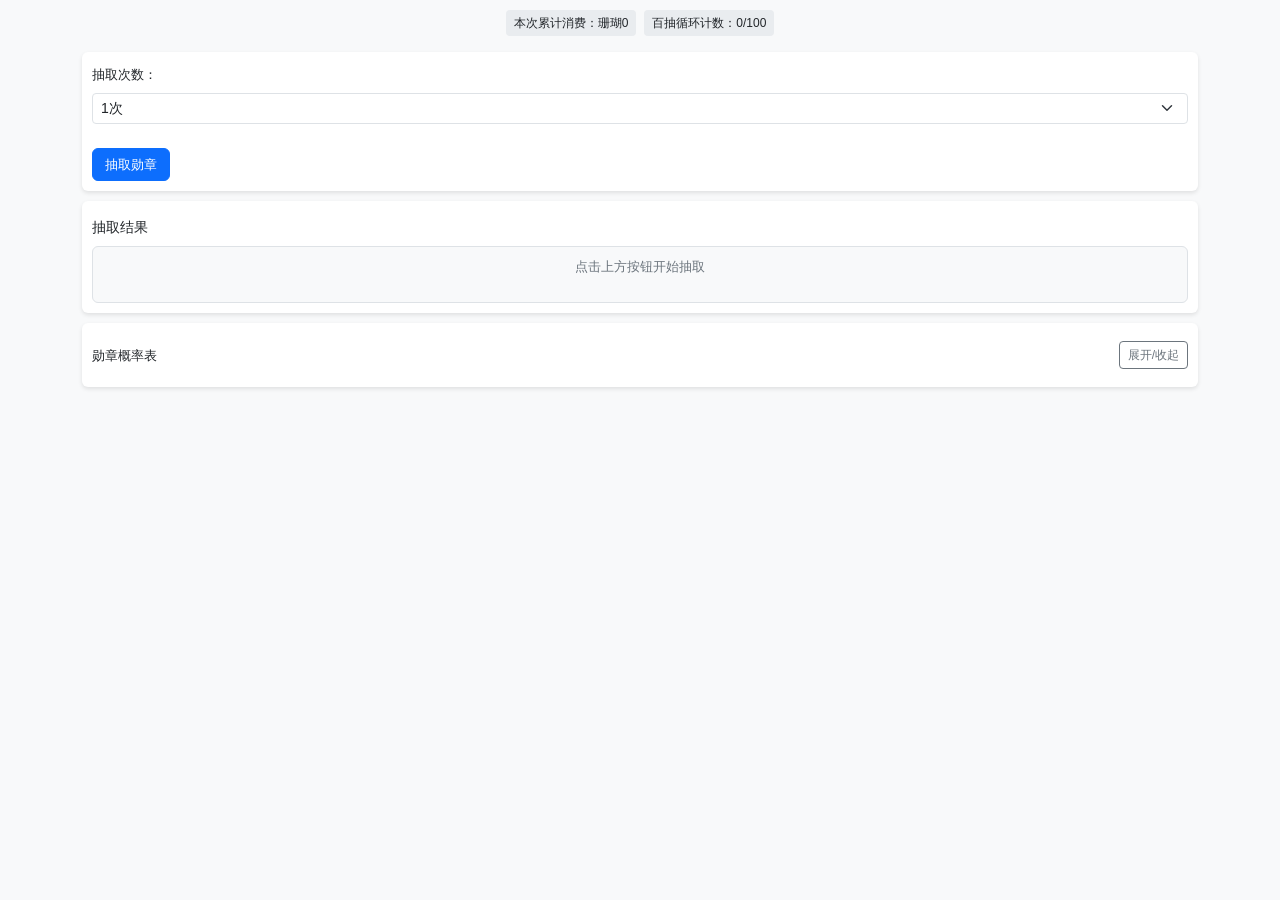
==== commit bedab899: "勋章联动" ====
--- a/badge-box.html
+++ b/badge-box.html
@@ -1 +1 @@
-<!DOCTYPE html><html lang="zh-CN"><head><meta charset="UTF-8"><meta name="viewport"content="width=device-width, initial-scale=1.0"><meta name="description"content="钓鱼发烧友抽勋章宝箱模拟器，在线模拟勋章宝箱抽取概率与奖励，支持多语言界面"><meta name="keywords"content="钓鱼发烧友,抽勋章,宝箱模拟,勋章宝箱,游戏工具"><meta name="author"content="海盗毕业"><meta name="robots"content="index, follow"><title>勋章宝箱模拟器</title><link href="https://cdn.jsdelivr.net/npm/bootstrap@5.3.0/dist/css/bootstrap.min.css"rel="stylesheet"><script src="https://cdn.jsdelivr.net/npm/bootstrap@5.3.0/dist/js/bootstrap.bundle.min.js"></script><style>body{font-family:Arial,sans-serif;background-color:#f8f9fa;padding:10px;margin:0}h2{font-size:16px;margin:10px 0}h3{font-size:14px;margin:8px 0}.equipment-card{background-color:white;border-radius:6px;padding:10px;margin-bottom:10px;box-shadow:0 2px 4px rgba(0,0,0,0.1)}.level-display{font-size:13px;font-weight:bold;color:#007bff}.probability-table{margin-top:10px;font-size:12px}.probability-table th,.probability-table td{text-align:center;padding:5px}.result-message{margin-top:8px;padding:6px;border-radius:4px;font-size:12px}.success-message{background-color:#d4edda;color:#155724;border:1px solid#c3e6cb}.failure-message{background-color:#f8d7da;color:#721c24;border:1px solid#f5c6cb}.btn{transition:all 0.3s ease;font-size:13px;margin-top:8px}.btn:hover{transform:translateY(-2px);box-shadow:0 4px 8px rgba(0,0,0,0.1)}.cost-info{margin-top:8px;padding:8px;background-color:#e9ecef;border-radius:4px;font-size:12px}.badge-result{margin-top:10px;padding:10px;border-radius:6px;background-color:#f8f9fa;border:1px solid#dee2e6}.badge-name{font-weight:bold;font-size:14px}.badge-type{font-size:12px;color:#6c757d}@media(max-width:767px){.row{flex-wrap:wrap}.col-md-6{flex:0 0 48%;max-width:48%;margin-right:4%;margin-bottom:10px}.col-md-6:nth-child(2){margin-right:0}.equipment-card{padding:10px;margin-bottom:10px}h3{font-size:13px;margin-bottom:8px}.level-display{font-size:12px}.btn{font-size:12px;padding:5px 10px;width:100%}.cost-info{font-size:12px;padding:8px;margin-top:8px}}</style></head><body><script src="js/formatUtils.js"></script><div class="container"><div class="d-flex justify-content-center align-items-center gap-2 mb-3"><div class="cost-info"style="margin: 0; display: inline-block; padding: 4px 8px; font-size: 12px;">本次累计消费：珊瑚<span id="total-cost">0</span></div></div><!--抽取区域--><div class="equipment-card"><h3>抽取设置</h3><div class="mb-3"><label class="form-label"style="font-size: 13px;">抽取次数：</label><select id="draw-count"class="form-select form-select-sm"><option value="1">1次</option><option value="10">10次</option><option value="50">50次</option><option value="100">100次</option></select></div><button id="draw-button"class="btn btn-primary">抽取勋章</button><div id="draw-message"class="result-message"style="display: none; margin-top: 10px;"></div></div><!--抽取结果--><div class="equipment-card"><h3>抽取结果</h3><div id="draw-results"class="badge-result"><p style="font-size: 13px; text-align: center; color: #6c757d;">点击上方按钮开始抽取</p></div></div><!--概率表（默认折叠）--><div class="equipment-card"><div class="d-flex justify-content-between align-items-center mb-2"><h3 class="mb-0"style="font-size: 13px;">勋章概率表</h3><button class="btn btn-sm btn-outline-secondary"type="button"data-bs-toggle="collapse"data-bs-target="#probability-table"aria-expanded="false"aria-controls="probability-table"style="width: auto; padding: 4px 8px; font-size: 12px;">展开/收起</button></div><div class="collapse"id="probability-table"><table class="table table-bordered probability-table"><thead><tr><th>类别</th><th>道具</th><th>概率(%)</th></tr></thead><tbody><!--最高级勋章类--><tr><td rowspan="8">最高级勋章类</td><td>凤凰勋章</td><td>0.2</td></tr><tr><td>獬豸勋章</td><td>0.2</td></tr><tr><td>青龙勋章x3</td><td>0.75</td></tr><tr><td>白虎勋章x3</td><td>0.75</td></tr><tr><td>朱雀勋章x3</td><td>0.75</td></tr><tr><td>玄武勋章x3</td><td>0.75</td></tr><tr><td>沙城勋章</td><td>0.4</td></tr><tr><td>冠军勋章</td><td>1.66</td></tr><!--高级勋章类--><tr><td rowspan="12">高级勋章类</td><td>太阳伞勋章</td><td>3.03</td></tr><tr><td>冲浪勋章</td><td>3.03</td></tr><tr><td>探险家勋章</td><td>3.03</td></tr><tr><td>富饶的勋章</td><td>3.03</td></tr><tr><td>航海者勋章</td><td>3.03</td></tr><tr><td>海盗勋章</td><td>3.03</td></tr><tr><td>北极勋章</td><td>3.03</td></tr><tr><td>南极勋章</td><td>3.03</td></tr><tr><td>诞生勋章</td><td>3.03</td></tr><tr><td>复生勋章</td><td>3.03</td></tr><tr><td>鲸鱼勋章</td><td>4.85</td></tr><tr><td>三叉戟勋章</td><td>4.85</td></tr><!--普通勋章类--><tr><td rowspan="5">普通勋章类</td><td>船锚勋章</td><td>6.85</td></tr><tr><td>莱恩勋章</td><td>6.85</td></tr><tr><td>波涛勋章</td><td>14.28</td></tr><tr><td>旋涡勋章</td><td>14.28</td></tr><tr><td>海蛇勋章</td><td>14.28</td></tr></tbody></table></div></div></div><script>function loadData(){const saved=localStorage.getItem('badgeBoxData');if(saved){const data=JSON.parse(saved);totalCost=data.totalCost||0;totalCostElement.textContent=formatUtils.formatNumber(totalCost).display;if(data.drawResults){showDrawResults(data.drawResults)}}}function saveData(drawResults=null){const data={totalCost:totalCost,drawResults:drawResults};localStorage.setItem('badgeBoxData',JSON.stringify(data))}const badgeProbabilities=[{name:"凤凰勋章",type:"最高级勋章类",probability:0.2},{name:"獬豸勋章",type:"最高级勋章类",probability:0.2},{name:"青龙勋章x3",type:"最高级勋章类",probability:0.75},{name:"白虎勋章x3",type:"最高级勋章类",probability:0.75},{name:"朱雀勋章x3",type:"最高级勋章类",probability:0.75},{name:"玄武勋章x3",type:"最高级勋章类",probability:0.75},{name:"沙城勋章",type:"最高级勋章类",probability:0.4},{name:"冠军勋章",type:"最高级勋章类",probability:1.66},{name:"太阳伞勋章",type:"高级勋章类",probability:3.03},{name:"冲浪勋章",type:"高级勋章类",probability:3.03},{name:"探险家勋章",type:"高级勋章类",probability:3.03},{name:"富饶的勋章",type:"高级勋章类",probability:3.03},{name:"航海者勋章",type:"高级勋章类",probability:3.03},{name:"海盗勋章",type:"高级勋章类",probability:3.03},{name:"北极勋章",type:"高级勋章类",probability:3.03},{name:"南极勋章",type:"高级勋章类",probability:3.03},{name:"诞生勋章",type:"高级勋章类",probability:3.03},{name:"复生勋章",type:"高级勋章类",probability:3.03},{name:"鲸鱼勋章",type:"高级勋章类",probability:4.85},{name:"三叉戟勋章",type:"高级勋章类",probability:4.85},{name:"船锚勋章",type:"普通勋章类",probability:6.85},{name:"莱恩勋章",type:"普通勋章类",probability:6.85},{name:"波涛勋章",type:"普通勋章类",probability:14.28},{name:"旋涡勋章",type:"普通勋章类",probability:14.28},{name:"海蛇勋章",type:"普通勋章类",probability:14.28}];let totalCost=0;let hideTimeoutId=null;function showResult(element,success,message=null){if(hideTimeoutId){clearTimeout(hideTimeoutId);hideTimeoutId=null}element.style.display='block';if(success){element.className='result-message success-message';element.textContent=message||'成功！'}else{element.className='result-message failure-message';element.textContent=message||'失败！'}hideTimeoutId=setTimeout(()=>{element.style.display='none';hideTimeoutId=null},10000)}const totalCostElement=document.getElementById('total-cost');const drawCountElement=document.getElementById('draw-count');const drawButton=document.getElementById('draw-button');const drawResultsElement=document.getElementById('draw-results');const drawMessageElement=document.getElementById('draw-message');function drawBadge(){const random=Math.random()*100;let cumulativeProbability=0;for(const badge of badgeProbabilities){cumulativeProbability+=badge.probability;if(random<=cumulativeProbability){return badge}}return badgeProbabilities[badgeProbabilities.length-1]}function drawBadges(count){const results=[];for(let i=0;i<count;i++){results.push(drawBadge())}return results}function showDrawResults(results){if(results.length===0){drawResultsElement.innerHTML='<p style="font-size: 13px; text-align: center; color: #6c757d;">点击上方按钮开始抽取</p>';return}let html='';const typeCounts={};results.forEach(badge=>{if(!typeCounts[badge.type]){typeCounts[badge.type]=0}typeCounts[badge.type]++});const trueTopTierBadges=['凤凰勋章','獬豸勋章','青龙勋章x3','白虎勋章x3','朱雀勋章x3','玄武勋章x3'];let trueTopTierCount=0;results.forEach(badge=>{if(trueTopTierBadges.includes(badge.name)){trueTopTierCount++}});html+='<div class="mb-3">';for(const[type,count]of Object.entries(typeCounts)){let style='';let displayCount=count;if(type==='最高级勋章类'){style='color: red;';displayCount=trueTopTierCount}html+=`<p style="font-size: 12px; margin: 0; ${style}">${type}：${displayCount}个</p>`}html+='</div>';if(trueTopTierCount>0){html+='<div class="mb-3" style="padding: 8px; background-color: #fff3f3; border-radius: 4px; border: 1px solid #ffcdd2;">';html+='<p style="font-size: 12px; margin: 0; color: red;">恭喜获得最高级勋章！</p>';html+='</div>'}html+='<div class="row">';results.forEach((badge,index)=>{const isTrueTopTier=trueTopTierBadges.includes(badge.name);const nameStyle=isTrueTopTier?'color: red;':'';const typeStyle=isTrueTopTier?'color: red;':'';html+=`<div class="col-6 mb-2"><div style="padding: 8px; background-color: #ffffff; border-radius: 4px; border: 1px solid #dee2e6;"><div class="badge-name"style="${nameStyle}">${badge.name}</div><div class="badge-type"style="${typeStyle}">${badge.type}</div></div></div>`});html+='</div>';drawResultsElement.innerHTML=html}drawButton.addEventListener('click',()=>{const count=parseInt(drawCountElement.value);const cost=count*12;totalCost+=cost;totalCostElement.textContent=formatUtils.formatNumber(totalCost).display;const results=drawBadges(count);showDrawResults(results);const trueTopTierBadges=['凤凰勋章','獬豸勋章','青龙勋章x3','白虎勋章x3','朱雀勋章x3','玄武勋章x3'];const hasTopTier=results.some(badge=>trueTopTierBadges.includes(badge.name));if(hasTopTier){showResult(drawMessageElement,true,'恭喜！抽到了最高级勋章！')}else{showResult(drawMessageElement,true,`抽取完成！共抽取${count}次`)}saveData(results)});loadData();</script></body></html>+<!DOCTYPE html><html lang="zh-CN"><head><meta charset="UTF-8"><meta name="viewport"content="width=device-width, initial-scale=1.0"><meta name="description"content="钓鱼发烧友抽勋章宝箱模拟器，在线模拟勋章宝箱抽取概率与奖励，支持多语言界面"><meta name="keywords"content="钓鱼发烧友,抽勋章,宝箱模拟,勋章宝箱,游戏工具"><meta name="author"content="海盗毕业"><meta name="robots"content="index, follow"><title>勋章宝箱模拟器</title><link href="https://cdn.jsdelivr.net/npm/bootstrap@5.3.0/dist/css/bootstrap.min.css"rel="stylesheet"><script src="https://cdn.jsdelivr.net/npm/bootstrap@5.3.0/dist/js/bootstrap.bundle.min.js"></script><style>body{font-family:Arial,sans-serif;background-color:#f8f9fa;padding:10px;margin:0}h2{font-size:16px;margin:10px 0}h3{font-size:14px;margin:8px 0}.equipment-card{background-color:white;border-radius:6px;padding:10px;margin-bottom:10px;box-shadow:0 2px 4px rgba(0,0,0,0.1)}.level-display{font-size:13px;font-weight:bold;color:#007bff}.probability-table{margin-top:10px;font-size:12px}.probability-table th,.probability-table td{text-align:center;padding:5px}.result-message{margin-top:8px;padding:6px;border-radius:4px;font-size:12px}.success-message{background-color:#d4edda;color:#155724;border:1px solid#c3e6cb}.failure-message{background-color:#f8d7da;color:#721c24;border:1px solid#f5c6cb}.btn{transition:all 0.3s ease;font-size:13px;margin-top:8px}.btn:hover{transform:translateY(-2px);box-shadow:0 4px 8px rgba(0,0,0,0.1)}.cost-info{margin-top:8px;padding:8px;background-color:#e9ecef;border-radius:4px;font-size:12px}.badge-result{margin-top:10px;padding:10px;border-radius:6px;background-color:#f8f9fa;border:1px solid#dee2e6}.badge-name{font-weight:bold;font-size:14px}.badge-type{font-size:12px;color:#6c757d}@media(max-width:767px){.row{flex-wrap:wrap}.col-md-6{flex:0 0 48%;max-width:48%;margin-right:4%;margin-bottom:10px}.col-md-6:nth-child(2){margin-right:0}.equipment-card{padding:10px;margin-bottom:10px}h3{font-size:13px;margin-bottom:8px}.level-display{font-size:12px}.btn{font-size:12px;padding:5px 10px;width:100%}.cost-info{font-size:12px;padding:8px;margin-top:8px}}</style></head><body><script src="js/formatUtils.js"></script><div class="container"><div class="d-flex justify-content-center align-items-center gap-2 mb-3 flex-wrap"><div class="cost-info"style="margin: 0; display: inline-block; padding: 4px 8px; font-size: 12px;">本次累计消费：珊瑚<span id="total-cost">0</span></div><div class="cost-info"style="margin: 0; display: inline-block; padding: 4px 8px; font-size: 12px;">百抽循环计数：<span id="cycle-count">0</span>/100</div></div><!--抽取区域--><div class="equipment-card"><div class="mb-3"><label class="form-label"style="font-size: 13px;">抽取次数：</label><select id="draw-count"class="form-select form-select-sm"><option value="1">1次</option><option value="10">10次</option><option value="50">50次</option><option value="100">100次</option></select></div><button id="draw-button"class="btn btn-primary">抽取勋章</button><div id="draw-message"class="result-message"style="display: none; margin-top: 10px;"></div></div><!--抽取结果--><div class="equipment-card"><h3>抽取结果</h3><div id="draw-results"class="badge-result"><p style="font-size: 13px; text-align: center; color: #6c757d;">点击上方按钮开始抽取</p></div></div><!--概率表（默认折叠）--><div class="equipment-card"><div class="d-flex justify-content-between align-items-center mb-2"><h3 class="mb-0"style="font-size: 13px;">勋章概率表</h3><button class="btn btn-sm btn-outline-secondary"type="button"data-bs-toggle="collapse"data-bs-target="#probability-table"aria-expanded="false"aria-controls="probability-table"style="width: auto; padding: 4px 8px; font-size: 12px;">展开/收起</button></div><div class="collapse"id="probability-table"><table class="table table-bordered probability-table"><thead><tr><th>类别</th><th>道具</th><th>概率(%)</th></tr></thead><tbody><!--最高级勋章类--><tr><td rowspan="6">最高级勋章类</td><td>凤凰勋章</td><td>0.2</td></tr><tr><td>獬豸勋章</td><td>0.2</td></tr><tr><td>青龙勋章</td><td>0.75</td></tr><tr><td>白虎勋章</td><td>0.75</td></tr><tr><td>朱雀勋章</td><td>0.75</td></tr><tr><td>玄武勋章</td><td>0.75</td></tr><!--高级勋章类--><tr><td rowspan="14">高级勋章类</td><td>沙城勋章</td><td>0.4</td></tr><tr><td>冠军勋章</td><td>1.66</td></tr><tr><td>太阳伞勋章</td><td>3.03</td></tr><tr><td>冲浪勋章</td><td>3.03</td></tr><tr><td>探险家勋章</td><td>3.03</td></tr><tr><td>富饶的勋章</td><td>3.03</td></tr><tr><td>航海者勋章</td><td>3.03</td></tr><tr><td>海盗勋章</td><td>3.03</td></tr><tr><td>北极勋章</td><td>3.03</td></tr><tr><td>南极勋章</td><td>3.03</td></tr><tr><td>诞生勋章</td><td>3.03</td></tr><tr><td>复生勋章</td><td>3.03</td></tr><tr><td>鲸鱼勋章</td><td>4.85</td></tr><tr><td>三叉戟勋章</td><td>4.85</td></tr><!--普通勋章类--><tr><td rowspan="5">普通勋章类</td><td>船锚勋章</td><td>6.85</td></tr><tr><td>莱恩勋章</td><td>6.85</td></tr><tr><td>波涛勋章</td><td>14.28</td></tr><tr><td>旋涡勋章</td><td>14.28</td></tr><tr><td>海蛇勋章</td><td>14.28</td></tr></tbody></table></div></div></div><script>const SHARED_FOUR_BEAST_STORAGE='sharedFourBeastBadges';const MAX_FOUR_BEAST_INVENTORY=40;const FOUR_BEAST_TYPES=['qinglong','baihu','zhuque','xuanwu'];const FOUR_BEAST_NAMES={qinglong:'青龙勋章',baihu:'白虎勋章',zhuque:'朱雀勋章',xuanwu:'玄武勋章'};const FOUR_BEAST_ICONS={qinglong:'青',baihu:'白',zhuque:'雀',xuanwu:'玄'};const ALL_ATTRIBUTES=[{name:'增加饰品全部属性',tier:'mythic',valueRange:[100,150]},{name:'大鱼加成',tier:'mythic',valueRange:[20,35]},{name:'拽钓伤害',tier:'ultimate',valueRange:[100,130]},{name:'破防',tier:'ultimate',valueRange:[30,55]},{name:'力量条上升',tier:'ultimate',valueRange:[4,8]},{name:'力量技能追加伤害',tier:'ultimate',valueRange:[200,270]},{name:'增加线的效率',tier:'ultimate',valueRange:[0.2,0.4]},{name:'增加线的长度',tier:'mythic',valueRange:[1000,1700]}];function getRandomValueFromFixed(values,weights){if(!weights||weights.length===0){weights=[15,18,16,14,12,10,8,5,2]}const totalWeight=weights.reduce((a,b)=>a+b,0);let random=Math.random()*totalWeight;for(let i=0;i<Math.min(values.length,weights.length);i++){random-=weights[i];if(random<=0){return values[i]}}return values[values.length-1]}function generateFixedValues(min,max,count=20){const values=[];const step=(max-min)/(count-1);for(let i=0;i<count;i++){let value=min+step*i;value=Math.round(value*100)/100;values.push(value)}return values}function createFourBeastBadge(type,stars){const id=Date.now()+Math.random();const attributes=[];const attrCount=Math.min(stars,5);const shuffledAttrs=[...ALL_ATTRIBUTES].sort(()=>Math.random()-0.5);for(let i=0;i<attrCount;i++){const baseAttr=shuffledAttrs[i];const fixedValues=generateFixedValues(baseAttr.valueRange[0],baseAttr.valueRange[1]);const value=getRandomValueFromFixed(fixedValues);attributes.push({name:baseAttr.name,tier:baseAttr.tier,value:value})}return{id,type,name:FOUR_BEAST_NAMES[type],icon:FOUR_BEAST_ICONS[type],stars,attributes}}function getSharedFourBeastBadges(){try{const saved=localStorage.getItem(SHARED_FOUR_BEAST_STORAGE);return saved?JSON.parse(saved):[]}catch(e){console.error('Error loading shared four beast badges:',e);return[]}}function saveSharedFourBeastBadges(badges){try{localStorage.setItem(SHARED_FOUR_BEAST_STORAGE,JSON.stringify(badges))}catch(e){console.error('Error saving shared four beast badges:',e)}}function getFourBeastTypeFromName(name){if(name.includes('青龙'))return'qinglong';if(name.includes('白虎'))return'baihu';if(name.includes('朱雀'))return'zhuque';if(name.includes('玄武'))return'xuanwu';return null}function countFourBeastGroups(badges){const groups={};badges.forEach(badge=>{const key=`${badge.type}_${badge.stars}`;groups[key]=true});return Object.keys(groups).length}function addFourBeastBadgeToInventory(badgeName){const type=getFourBeastTypeFromName(badgeName);if(!type)return{added:0,total:0};let badges=getSharedFourBeastBadges();const addedStars=3;const existingIndex=badges.findIndex(b=>b.type===type&&b.stars===addedStars);if(existingIndex>=0){const newBadge=createFourBeastBadge(type,addedStars);badges.push(newBadge);saveSharedFourBeastBadges(badges);return{added:1,total:countFourBeastGroups(badges)}}const currentGroups=countFourBeastGroups(badges);if(currentGroups<MAX_FOUR_BEAST_INVENTORY){const newBadge=createFourBeastBadge(type,addedStars);badges.push(newBadge);saveSharedFourBeastBadges(badges);return{added:1,total:countFourBeastGroups(badges)}}return{added:0,total:currentGroups}}function loadData(){const saved=localStorage.getItem('badgeBoxData');if(saved){const data=JSON.parse(saved);totalCost=data.totalCost||0;cycleCount=data.cycleCount||0;pendingReward=data.pendingReward||false;totalCostElement.textContent=formatUtils.formatNumber(totalCost).display;cycleCountElement.textContent=cycleCount;if(pendingReward){setTimeout(()=>{showFourBeastRewardModal()},600)}if(data.drawResults){showDrawResults(data.drawResults)}}}function saveData(drawResults=null){const data={totalCost:totalCost,cycleCount:cycleCount,pendingReward:pendingReward,drawResults:drawResults};localStorage.setItem('badgeBoxData',JSON.stringify(data))}const badgeProbabilities=[{name:"凤凰勋章",type:"最高级勋章类",probability:0.2},{name:"獬豸勋章",type:"最高级勋章类",probability:0.2},{name:"青龙勋章",type:"最高级勋章类",probability:0.75},{name:"白虎勋章",type:"最高级勋章类",probability:0.75},{name:"朱雀勋章",type:"最高级勋章类",probability:0.75},{name:"玄武勋章",type:"最高级勋章类",probability:0.75},{name:"沙城勋章",type:"高级勋章类",probability:0.4},{name:"冠军勋章",type:"高级勋章类",probability:1.66},{name:"太阳伞勋章",type:"高级勋章类",probability:3.03},{name:"冲浪勋章",type:"高级勋章类",probability:3.03},{name:"探险家勋章",type:"高级勋章类",probability:3.03},{name:"富饶的勋章",type:"高级勋章类",probability:3.03},{name:"航海者勋章",type:"高级勋章类",probability:3.03},{name:"海盗勋章",type:"高级勋章类",probability:3.03},{name:"北极勋章",type:"高级勋章类",probability:3.03},{name:"南极勋章",type:"高级勋章类",probability:3.03},{name:"诞生勋章",type:"高级勋章类",probability:3.03},{name:"复生勋章",type:"高级勋章类",probability:3.03},{name:"鲸鱼勋章",type:"高级勋章类",probability:4.85},{name:"三叉戟勋章",type:"高级勋章类",probability:4.85},{name:"船锚勋章",type:"普通勋章类",probability:6.85},{name:"莱恩勋章",type:"普通勋章类",probability:6.85},{name:"波涛勋章",type:"普通勋章类",probability:14.28},{name:"旋涡勋章",type:"普通勋章类",probability:14.28},{name:"海蛇勋章",type:"普通勋章类",probability:14.28}];let totalCost=0;let cycleCount=0;let pendingReward=false;let hideTimeoutId=null;function showResult(element,success,message=null){if(hideTimeoutId){clearTimeout(hideTimeoutId);hideTimeoutId=null}element.style.display='block';if(success){element.className='result-message success-message';element.textContent=message||'成功！'}else{element.className='result-message failure-message';element.textContent=message||'失败！'}hideTimeoutId=setTimeout(()=>{element.style.display='none';hideTimeoutId=null},10000)}const totalCostElement=document.getElementById('total-cost');const cycleCountElement=document.getElementById('cycle-count');const drawCountElement=document.getElementById('draw-count');const drawButton=document.getElementById('draw-button');const drawResultsElement=document.getElementById('draw-results');const drawMessageElement=document.getElementById('draw-message');function drawBadge(){const random=Math.random()*100;let cumulativeProbability=0;for(const badge of badgeProbabilities){cumulativeProbability+=badge.probability;if(random<=cumulativeProbability){return badge}}return badgeProbabilities[badgeProbabilities.length-1]}function drawBadges(count){const results=[];for(let i=0;i<count;i++){results.push(drawBadge())}return results}function showDrawResults(results){if(results.length===0){drawResultsElement.innerHTML='<p style="font-size: 13px; text-align: center; color: #6c757d;">点击上方按钮开始抽取</p>';return}let html='';const typeCounts={};results.forEach(badge=>{if(!typeCounts[badge.type]){typeCounts[badge.type]=0}typeCounts[badge.type]++});const trueTopTierBadges=['凤凰勋章','獬豸勋章','青龙勋章','白虎勋章','朱雀勋章','玄武勋章'];let trueTopTierCount=0;results.forEach(badge=>{if(trueTopTierBadges.includes(badge.name)){trueTopTierCount++}});html+='<div class="mb-3">';for(const[type,count]of Object.entries(typeCounts)){let style='';let displayCount=count;if(type==='最高级勋章类'){style='color: red;';displayCount=trueTopTierCount}html+=`<p style="font-size: 12px; margin: 0; ${style}">${type}：${displayCount}个</p>`}html+='</div>';if(trueTopTierCount>0){html+='<div class="mb-3" style="padding: 8px; background-color: #fff3f3; border-radius: 4px; border: 1px solid #ffcdd2;">';html+='<p style="font-size: 12px; margin: 0; color: red;">恭喜获得最高级勋章！</p>';html+='</div>'}html+='<div class="row">';results.forEach((badge,index)=>{const isTrueTopTier=trueTopTierBadges.includes(badge.name);const nameStyle=isTrueTopTier?'color: red;':'';const typeStyle=isTrueTopTier?'color: red;':'';html+=`<div class="col-6 mb-2"><div style="padding: 8px; background-color: #ffffff; border-radius: 4px; border: 1px solid #dee2e6;"><div class="badge-name"style="${nameStyle}">${badge.name}</div><div class="badge-type"style="${typeStyle}">${badge.type}</div></div></div>`});html+='</div>';drawResultsElement.innerHTML=html}function showFourBeastRewardModal(){pendingReward=true;saveData();const options=['青龙勋章','白虎勋章','朱雀勋章','玄武勋章'];const selected=window.prompt('恭喜完成100抽！\n请输入编号领取奖励：\n1=青龙勋章 2=白虎勋章\n3=朱雀勋章 4=玄武勋章\n*可取消，稍后刷新网页继续领取。','1');const index=parseInt(selected)-1;if(index>=0&&index<options.length){const badgeName=options[index];const result=addFourBeastBadgeToInventory(badgeName);if(result.added>0){pendingReward=false;cycleCount=cycleCount%100;cycleCountElement.textContent=cycleCount;saveData();showResult(drawMessageElement,true,`百抽奖励：${badgeName}已发送到制作库！`)}else{saveData();showResult(drawMessageElement,false,'库存已满，奖励发送失败！')}}else{saveData();showResult(drawMessageElement,false,'未领取百抽奖励，刷新页面后会再次弹出！')}}drawButton.addEventListener('click',()=>{const count=parseInt(drawCountElement.value);const cost=count*12;totalCost+=cost;cycleCount+=count;totalCostElement.textContent=formatUtils.formatNumber(totalCost).display;if(cycleCount>=100&&!pendingReward){pendingReward=true;saveData();setTimeout(()=>{showFourBeastRewardModal()},300)}cycleCountElement.textContent=Math.min(cycleCount,100);const results=drawBadges(count);showDrawResults(results);const fourBeastBadges=['青龙勋章','白虎勋章','朱雀勋章','玄武勋章'];const trueTopTierBadges=['凤凰勋章','獬豸勋章','青龙勋章','白虎勋章','朱雀勋章','玄武勋章'];let fourBeastAdded=0;let fourBeastSkipped=0;results.forEach(badge=>{if(fourBeastBadges.includes(badge.name)){const result=addFourBeastBadgeToInventory(badge.name);fourBeastAdded+=result.added;if(result.added===0){fourBeastSkipped+=1}}});let message='';const hasTopTier=results.some(badge=>trueTopTierBadges.includes(badge.name));if(fourBeastAdded>0){message=`抽到${fourBeastAdded}个四神兽勋章已同步到制作库！`;if(fourBeastSkipped>0){message+=`（${fourBeastSkipped}个因库存已满未添加）`}}else if(hasTopTier){message='恭喜！抽到了最高级勋章！'}else{message=`抽取完成！共抽取${count}次`}showResult(drawMessageElement,true,message);saveData(results)});loadData();</script></body></html>
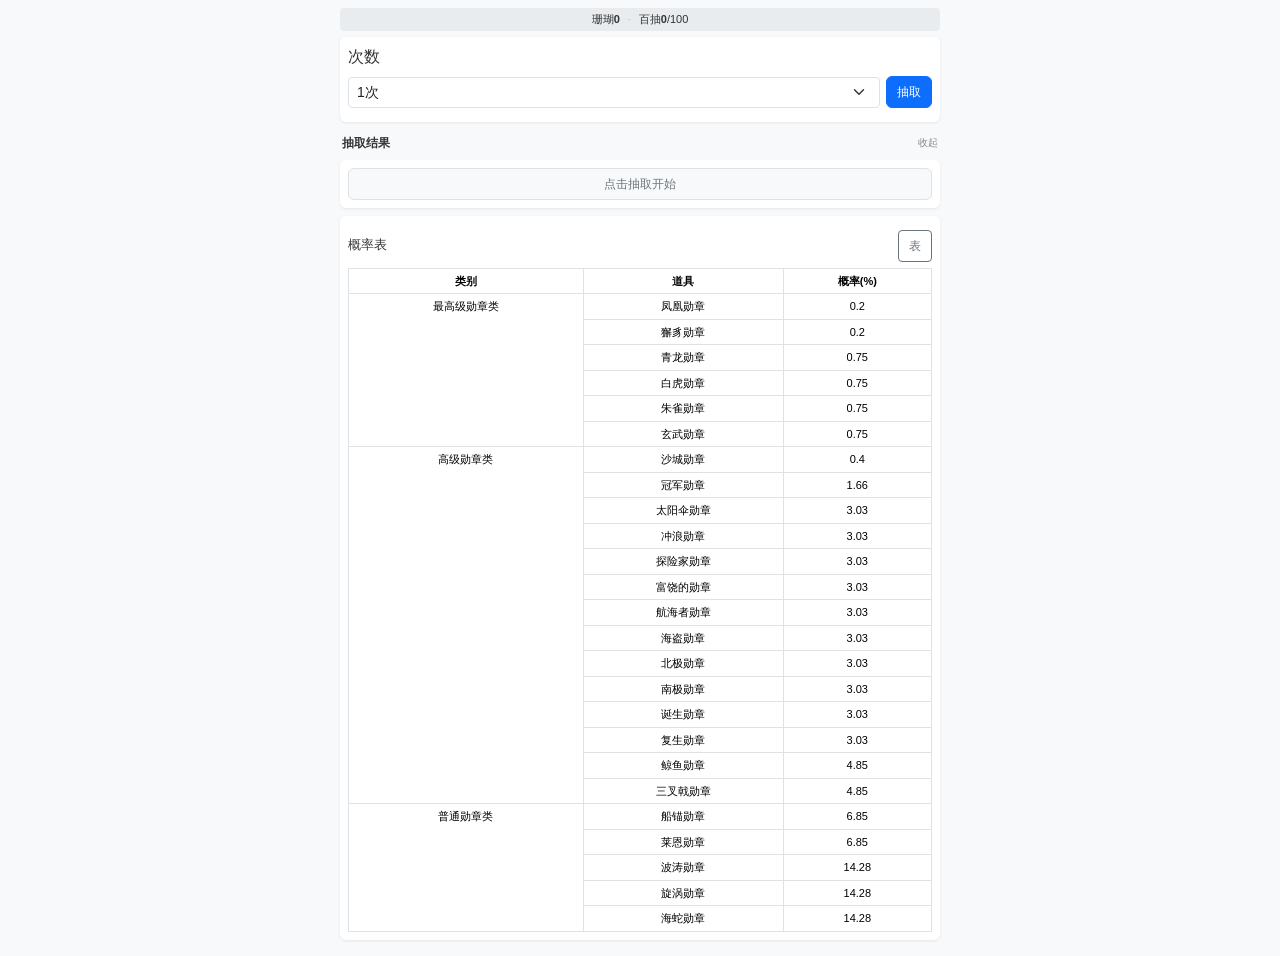
==== commit 2524e58f: "ui优化" ====
--- a/badge-box.html
+++ b/badge-box.html
@@ -1 +1 @@
-<!DOCTYPE html><html lang="zh-CN"><head><meta charset="UTF-8"><meta name="viewport"content="width=device-width, initial-scale=1.0"><meta name="description"content="钓鱼发烧友抽勋章宝箱模拟器，在线模拟勋章宝箱抽取概率与奖励，支持多语言界面"><meta name="keywords"content="钓鱼发烧友,抽勋章,宝箱模拟,勋章宝箱,游戏工具"><meta name="author"content="海盗毕业"><meta name="robots"content="index, follow"><title>勋章宝箱模拟器</title><link href="https://cdn.jsdelivr.net/npm/bootstrap@5.3.0/dist/css/bootstrap.min.css"rel="stylesheet"><script src="https://cdn.jsdelivr.net/npm/bootstrap@5.3.0/dist/js/bootstrap.bundle.min.js"></script><style>body{font-family:Arial,sans-serif;background-color:#f8f9fa;padding:10px;margin:0}h2{font-size:16px;margin:10px 0}h3{font-size:14px;margin:8px 0}.equipment-card{background-color:white;border-radius:6px;padding:10px;margin-bottom:10px;box-shadow:0 2px 4px rgba(0,0,0,0.1)}.level-display{font-size:13px;font-weight:bold;color:#007bff}.probability-table{margin-top:10px;font-size:12px}.probability-table th,.probability-table td{text-align:center;padding:5px}.result-message{margin-top:8px;padding:6px;border-radius:4px;font-size:12px}.success-message{background-color:#d4edda;color:#155724;border:1px solid#c3e6cb}.failure-message{background-color:#f8d7da;color:#721c24;border:1px solid#f5c6cb}.btn{transition:all 0.3s ease;font-size:13px;margin-top:8px}.btn:hover{transform:translateY(-2px);box-shadow:0 4px 8px rgba(0,0,0,0.1)}.cost-info{margin-top:8px;padding:8px;background-color:#e9ecef;border-radius:4px;font-size:12px}.badge-result{margin-top:10px;padding:10px;border-radius:6px;background-color:#f8f9fa;border:1px solid#dee2e6}.badge-name{font-weight:bold;font-size:14px}.badge-type{font-size:12px;color:#6c757d}@media(max-width:767px){.row{flex-wrap:wrap}.col-md-6{flex:0 0 48%;max-width:48%;margin-right:4%;margin-bottom:10px}.col-md-6:nth-child(2){margin-right:0}.equipment-card{padding:10px;margin-bottom:10px}h3{font-size:13px;margin-bottom:8px}.level-display{font-size:12px}.btn{font-size:12px;padding:5px 10px;width:100%}.cost-info{font-size:12px;padding:8px;margin-top:8px}}</style></head><body><script src="js/formatUtils.js"></script><div class="container"><div class="d-flex justify-content-center align-items-center gap-2 mb-3 flex-wrap"><div class="cost-info"style="margin: 0; display: inline-block; padding: 4px 8px; font-size: 12px;">本次累计消费：珊瑚<span id="total-cost">0</span></div><div class="cost-info"style="margin: 0; display: inline-block; padding: 4px 8px; font-size: 12px;">百抽循环计数：<span id="cycle-count">0</span>/100</div></div><!--抽取区域--><div class="equipment-card"><div class="mb-3"><label class="form-label"style="font-size: 13px;">抽取次数：</label><select id="draw-count"class="form-select form-select-sm"><option value="1">1次</option><option value="10">10次</option><option value="50">50次</option><option value="100">100次</option></select></div><button id="draw-button"class="btn btn-primary">抽取勋章</button><div id="draw-message"class="result-message"style="display: none; margin-top: 10px;"></div></div><!--抽取结果--><div class="equipment-card"><h3>抽取结果</h3><div id="draw-results"class="badge-result"><p style="font-size: 13px; text-align: center; color: #6c757d;">点击上方按钮开始抽取</p></div></div><!--概率表（默认折叠）--><div class="equipment-card"><div class="d-flex justify-content-between align-items-center mb-2"><h3 class="mb-0"style="font-size: 13px;">勋章概率表</h3><button class="btn btn-sm btn-outline-secondary"type="button"data-bs-toggle="collapse"data-bs-target="#probability-table"aria-expanded="false"aria-controls="probability-table"style="width: auto; padding: 4px 8px; font-size: 12px;">展开/收起</button></div><div class="collapse"id="probability-table"><table class="table table-bordered probability-table"><thead><tr><th>类别</th><th>道具</th><th>概率(%)</th></tr></thead><tbody><!--最高级勋章类--><tr><td rowspan="6">最高级勋章类</td><td>凤凰勋章</td><td>0.2</td></tr><tr><td>獬豸勋章</td><td>0.2</td></tr><tr><td>青龙勋章</td><td>0.75</td></tr><tr><td>白虎勋章</td><td>0.75</td></tr><tr><td>朱雀勋章</td><td>0.75</td></tr><tr><td>玄武勋章</td><td>0.75</td></tr><!--高级勋章类--><tr><td rowspan="14">高级勋章类</td><td>沙城勋章</td><td>0.4</td></tr><tr><td>冠军勋章</td><td>1.66</td></tr><tr><td>太阳伞勋章</td><td>3.03</td></tr><tr><td>冲浪勋章</td><td>3.03</td></tr><tr><td>探险家勋章</td><td>3.03</td></tr><tr><td>富饶的勋章</td><td>3.03</td></tr><tr><td>航海者勋章</td><td>3.03</td></tr><tr><td>海盗勋章</td><td>3.03</td></tr><tr><td>北极勋章</td><td>3.03</td></tr><tr><td>南极勋章</td><td>3.03</td></tr><tr><td>诞生勋章</td><td>3.03</td></tr><tr><td>复生勋章</td><td>3.03</td></tr><tr><td>鲸鱼勋章</td><td>4.85</td></tr><tr><td>三叉戟勋章</td><td>4.85</td></tr><!--普通勋章类--><tr><td rowspan="5">普通勋章类</td><td>船锚勋章</td><td>6.85</td></tr><tr><td>莱恩勋章</td><td>6.85</td></tr><tr><td>波涛勋章</td><td>14.28</td></tr><tr><td>旋涡勋章</td><td>14.28</td></tr><tr><td>海蛇勋章</td><td>14.28</td></tr></tbody></table></div></div></div><script>const SHARED_FOUR_BEAST_STORAGE='sharedFourBeastBadges';const MAX_FOUR_BEAST_INVENTORY=40;const FOUR_BEAST_TYPES=['qinglong','baihu','zhuque','xuanwu'];const FOUR_BEAST_NAMES={qinglong:'青龙勋章',baihu:'白虎勋章',zhuque:'朱雀勋章',xuanwu:'玄武勋章'};const FOUR_BEAST_ICONS={qinglong:'青',baihu:'白',zhuque:'雀',xuanwu:'玄'};const ALL_ATTRIBUTES=[{name:'增加饰品全部属性',tier:'mythic',valueRange:[100,150]},{name:'大鱼加成',tier:'mythic',valueRange:[20,35]},{name:'拽钓伤害',tier:'ultimate',valueRange:[100,130]},{name:'破防',tier:'ultimate',valueRange:[30,55]},{name:'力量条上升',tier:'ultimate',valueRange:[4,8]},{name:'力量技能追加伤害',tier:'ultimate',valueRange:[200,270]},{name:'增加线的效率',tier:'ultimate',valueRange:[0.2,0.4]},{name:'增加线的长度',tier:'mythic',valueRange:[1000,1700]}];function getRandomValueFromFixed(values,weights){if(!weights||weights.length===0){weights=[15,18,16,14,12,10,8,5,2]}const totalWeight=weights.reduce((a,b)=>a+b,0);let random=Math.random()*totalWeight;for(let i=0;i<Math.min(values.length,weights.length);i++){random-=weights[i];if(random<=0){return values[i]}}return values[values.length-1]}function generateFixedValues(min,max,count=20){const values=[];const step=(max-min)/(count-1);for(let i=0;i<count;i++){let value=min+step*i;value=Math.round(value*100)/100;values.push(value)}return values}function createFourBeastBadge(type,stars){const id=Date.now()+Math.random();const attributes=[];const attrCount=Math.min(stars,5);const shuffledAttrs=[...ALL_ATTRIBUTES].sort(()=>Math.random()-0.5);for(let i=0;i<attrCount;i++){const baseAttr=shuffledAttrs[i];const fixedValues=generateFixedValues(baseAttr.valueRange[0],baseAttr.valueRange[1]);const value=getRandomValueFromFixed(fixedValues);attributes.push({name:baseAttr.name,tier:baseAttr.tier,value:value})}return{id,type,name:FOUR_BEAST_NAMES[type],icon:FOUR_BEAST_ICONS[type],stars,attributes}}function getSharedFourBeastBadges(){try{const saved=localStorage.getItem(SHARED_FOUR_BEAST_STORAGE);return saved?JSON.parse(saved):[]}catch(e){console.error('Error loading shared four beast badges:',e);return[]}}function saveSharedFourBeastBadges(badges){try{localStorage.setItem(SHARED_FOUR_BEAST_STORAGE,JSON.stringify(badges))}catch(e){console.error('Error saving shared four beast badges:',e)}}function getFourBeastTypeFromName(name){if(name.includes('青龙'))return'qinglong';if(name.includes('白虎'))return'baihu';if(name.includes('朱雀'))return'zhuque';if(name.includes('玄武'))return'xuanwu';return null}function countFourBeastGroups(badges){const groups={};badges.forEach(badge=>{const key=`${badge.type}_${badge.stars}`;groups[key]=true});return Object.keys(groups).length}function addFourBeastBadgeToInventory(badgeName){const type=getFourBeastTypeFromName(badgeName);if(!type)return{added:0,total:0};let badges=getSharedFourBeastBadges();const addedStars=3;const existingIndex=badges.findIndex(b=>b.type===type&&b.stars===addedStars);if(existingIndex>=0){const newBadge=createFourBeastBadge(type,addedStars);badges.push(newBadge);saveSharedFourBeastBadges(badges);return{added:1,total:countFourBeastGroups(badges)}}const currentGroups=countFourBeastGroups(badges);if(currentGroups<MAX_FOUR_BEAST_INVENTORY){const newBadge=createFourBeastBadge(type,addedStars);badges.push(newBadge);saveSharedFourBeastBadges(badges);return{added:1,total:countFourBeastGroups(badges)}}return{added:0,total:currentGroups}}function loadData(){const saved=localStorage.getItem('badgeBoxData');if(saved){const data=JSON.parse(saved);totalCost=data.totalCost||0;cycleCount=data.cycleCount||0;pendingReward=data.pendingReward||false;totalCostElement.textContent=formatUtils.formatNumber(totalCost).display;cycleCountElement.textContent=cycleCount;if(pendingReward){setTimeout(()=>{showFourBeastRewardModal()},600)}if(data.drawResults){showDrawResults(data.drawResults)}}}function saveData(drawResults=null){const data={totalCost:totalCost,cycleCount:cycleCount,pendingReward:pendingReward,drawResults:drawResults};localStorage.setItem('badgeBoxData',JSON.stringify(data))}const badgeProbabilities=[{name:"凤凰勋章",type:"最高级勋章类",probability:0.2},{name:"獬豸勋章",type:"最高级勋章类",probability:0.2},{name:"青龙勋章",type:"最高级勋章类",probability:0.75},{name:"白虎勋章",type:"最高级勋章类",probability:0.75},{name:"朱雀勋章",type:"最高级勋章类",probability:0.75},{name:"玄武勋章",type:"最高级勋章类",probability:0.75},{name:"沙城勋章",type:"高级勋章类",probability:0.4},{name:"冠军勋章",type:"高级勋章类",probability:1.66},{name:"太阳伞勋章",type:"高级勋章类",probability:3.03},{name:"冲浪勋章",type:"高级勋章类",probability:3.03},{name:"探险家勋章",type:"高级勋章类",probability:3.03},{name:"富饶的勋章",type:"高级勋章类",probability:3.03},{name:"航海者勋章",type:"高级勋章类",probability:3.03},{name:"海盗勋章",type:"高级勋章类",probability:3.03},{name:"北极勋章",type:"高级勋章类",probability:3.03},{name:"南极勋章",type:"高级勋章类",probability:3.03},{name:"诞生勋章",type:"高级勋章类",probability:3.03},{name:"复生勋章",type:"高级勋章类",probability:3.03},{name:"鲸鱼勋章",type:"高级勋章类",probability:4.85},{name:"三叉戟勋章",type:"高级勋章类",probability:4.85},{name:"船锚勋章",type:"普通勋章类",probability:6.85},{name:"莱恩勋章",type:"普通勋章类",probability:6.85},{name:"波涛勋章",type:"普通勋章类",probability:14.28},{name:"旋涡勋章",type:"普通勋章类",probability:14.28},{name:"海蛇勋章",type:"普通勋章类",probability:14.28}];let totalCost=0;let cycleCount=0;let pendingReward=false;let hideTimeoutId=null;function showResult(element,success,message=null){if(hideTimeoutId){clearTimeout(hideTimeoutId);hideTimeoutId=null}element.style.display='block';if(success){element.className='result-message success-message';element.textContent=message||'成功！'}else{element.className='result-message failure-message';element.textContent=message||'失败！'}hideTimeoutId=setTimeout(()=>{element.style.display='none';hideTimeoutId=null},10000)}const totalCostElement=document.getElementById('total-cost');const cycleCountElement=document.getElementById('cycle-count');const drawCountElement=document.getElementById('draw-count');const drawButton=document.getElementById('draw-button');const drawResultsElement=document.getElementById('draw-results');const drawMessageElement=document.getElementById('draw-message');function drawBadge(){const random=Math.random()*100;let cumulativeProbability=0;for(const badge of badgeProbabilities){cumulativeProbability+=badge.probability;if(random<=cumulativeProbability){return badge}}return badgeProbabilities[badgeProbabilities.length-1]}function drawBadges(count){const results=[];for(let i=0;i<count;i++){results.push(drawBadge())}return results}function showDrawResults(results){if(results.length===0){drawResultsElement.innerHTML='<p style="font-size: 13px; text-align: center; color: #6c757d;">点击上方按钮开始抽取</p>';return}let html='';const typeCounts={};results.forEach(badge=>{if(!typeCounts[badge.type]){typeCounts[badge.type]=0}typeCounts[badge.type]++});const trueTopTierBadges=['凤凰勋章','獬豸勋章','青龙勋章','白虎勋章','朱雀勋章','玄武勋章'];let trueTopTierCount=0;results.forEach(badge=>{if(trueTopTierBadges.includes(badge.name)){trueTopTierCount++}});html+='<div class="mb-3">';for(const[type,count]of Object.entries(typeCounts)){let style='';let displayCount=count;if(type==='最高级勋章类'){style='color: red;';displayCount=trueTopTierCount}html+=`<p style="font-size: 12px; margin: 0; ${style}">${type}：${displayCount}个</p>`}html+='</div>';if(trueTopTierCount>0){html+='<div class="mb-3" style="padding: 8px; background-color: #fff3f3; border-radius: 4px; border: 1px solid #ffcdd2;">';html+='<p style="font-size: 12px; margin: 0; color: red;">恭喜获得最高级勋章！</p>';html+='</div>'}html+='<div class="row">';results.forEach((badge,index)=>{const isTrueTopTier=trueTopTierBadges.includes(badge.name);const nameStyle=isTrueTopTier?'color: red;':'';const typeStyle=isTrueTopTier?'color: red;':'';html+=`<div class="col-6 mb-2"><div style="padding: 8px; background-color: #ffffff; border-radius: 4px; border: 1px solid #dee2e6;"><div class="badge-name"style="${nameStyle}">${badge.name}</div><div class="badge-type"style="${typeStyle}">${badge.type}</div></div></div>`});html+='</div>';drawResultsElement.innerHTML=html}function showFourBeastRewardModal(){pendingReward=true;saveData();const options=['青龙勋章','白虎勋章','朱雀勋章','玄武勋章'];const selected=window.prompt('恭喜完成100抽！\n请输入编号领取奖励：\n1=青龙勋章 2=白虎勋章\n3=朱雀勋章 4=玄武勋章\n*可取消，稍后刷新网页继续领取。','1');const index=parseInt(selected)-1;if(index>=0&&index<options.length){const badgeName=options[index];const result=addFourBeastBadgeToInventory(badgeName);if(result.added>0){pendingReward=false;cycleCount=cycleCount%100;cycleCountElement.textContent=cycleCount;saveData();showResult(drawMessageElement,true,`百抽奖励：${badgeName}已发送到制作库！`)}else{saveData();showResult(drawMessageElement,false,'库存已满，奖励发送失败！')}}else{saveData();showResult(drawMessageElement,false,'未领取百抽奖励，刷新页面后会再次弹出！')}}drawButton.addEventListener('click',()=>{const count=parseInt(drawCountElement.value);const cost=count*12;totalCost+=cost;cycleCount+=count;totalCostElement.textContent=formatUtils.formatNumber(totalCost).display;if(cycleCount>=100&&!pendingReward){pendingReward=true;saveData();setTimeout(()=>{showFourBeastRewardModal()},300)}cycleCountElement.textContent=Math.min(cycleCount,100);const results=drawBadges(count);showDrawResults(results);const fourBeastBadges=['青龙勋章','白虎勋章','朱雀勋章','玄武勋章'];const trueTopTierBadges=['凤凰勋章','獬豸勋章','青龙勋章','白虎勋章','朱雀勋章','玄武勋章'];let fourBeastAdded=0;let fourBeastSkipped=0;results.forEach(badge=>{if(fourBeastBadges.includes(badge.name)){const result=addFourBeastBadgeToInventory(badge.name);fourBeastAdded+=result.added;if(result.added===0){fourBeastSkipped+=1}}});let message='';const hasTopTier=results.some(badge=>trueTopTierBadges.includes(badge.name));if(fourBeastAdded>0){message=`抽到${fourBeastAdded}个四神兽勋章已同步到制作库！`;if(fourBeastSkipped>0){message+=`（${fourBeastSkipped}个因库存已满未添加）`}}else if(hasTopTier){message='恭喜！抽到了最高级勋章！'}else{message=`抽取完成！共抽取${count}次`}showResult(drawMessageElement,true,message);saveData(results)});loadData();</script></body></html>+<!DOCTYPE html><html lang="zh-CN"><head><meta charset="UTF-8"><meta name="viewport"content="width=device-width, initial-scale=1.0, maximum-scale=1.0, user-scalable=no"><meta name="description"content="钓鱼发烧友抽勋章宝箱模拟器，在线模拟勋章宝箱抽取概率与奖励，支持多语言界面"><meta name="keywords"content="钓鱼发烧友,抽勋章,宝箱模拟,勋章宝箱,游戏工具"><meta name="author"content="海盗毕业"><meta name="robots"content="index, follow"><title>勋章宝箱模拟器</title><link href="https://cdn.jsdelivr.net/npm/bootstrap@5.3.0/dist/css/bootstrap.min.css"rel="stylesheet"><link href="css/simulator-common.css"rel="stylesheet"><script src="https://cdn.jsdelivr.net/npm/bootstrap@5.3.0/dist/js/bootstrap.bundle.min.js"></script><style>.draw-row{display:flex;gap:6px;align-items:flex-end;margin-bottom:6px}.draw-row.form-label{font-size:11px;margin-bottom:2px}.draw-row.form-select{font-size:12px;padding:4px 8px}.badge-name{font-weight:bold;font-size:12px}.badge-type{font-size:10px;color:#6c757d}</style></head><body><script src="js/formatUtils.js"></script><script src="js/simulator-layout.js"></script><div class="page-wrap"><div class="top-stats-bar"><span>珊瑚<strong id="total-cost">0</strong></span><span class="stat-sep">·</span><span>百抽<strong id="cycle-count">0</strong>/100</span></div><div class="equipment-card craft-main"><div class="draw-row"><div class="flex-grow-1"><label class="form-label"for="draw-count">次数</label><select id="draw-count"class="form-select form-select-sm"><option value="1">1次</option><option value="10">10次</option><option value="50">50次</option><option value="100">100次</option></select></div><button id="draw-button"class="btn btn-primary"type="button"style="margin-top: 0; flex-shrink: 0;">抽取</button></div><div id="draw-message"class="result-message"style="display: none;"></div></div><div class="panel-section-header"data-bs-toggle="collapse"data-bs-target="#draw-results-collapse"aria-expanded="false"aria-controls="draw-results-collapse"><span class="panel-title">抽取结果</span><span class="collapse-hint">展开</span></div><div class="collapse"id="draw-results-collapse"data-sim-collapse><div class="equipment-card"><div id="draw-results"class="badge-result sim-scroll-panel"><p style="font-size: 12px; text-align: center; color: #6c757d; margin: 0;">点击抽取开始</p></div></div></div><div class="equipment-card rules-card"><div class="d-flex justify-content-between align-items-center card-toggle-row"><h3 class="mb-0">概率表</h3><button class="btn btn-sm btn-outline-secondary"type="button"data-bs-toggle="collapse"data-bs-target="#probability-table"aria-expanded="false"aria-controls="probability-table">表</button></div><div class="collapse"id="probability-table"data-sim-collapse><table class="table table-bordered probability-table"><thead><tr><th>类别</th><th>道具</th><th>概率(%)</th></tr></thead><tbody><!--最高级勋章类--><tr><td rowspan="6">最高级勋章类</td><td>凤凰勋章</td><td>0.2</td></tr><tr><td>獬豸勋章</td><td>0.2</td></tr><tr><td>青龙勋章</td><td>0.75</td></tr><tr><td>白虎勋章</td><td>0.75</td></tr><tr><td>朱雀勋章</td><td>0.75</td></tr><tr><td>玄武勋章</td><td>0.75</td></tr><!--高级勋章类--><tr><td rowspan="14">高级勋章类</td><td>沙城勋章</td><td>0.4</td></tr><tr><td>冠军勋章</td><td>1.66</td></tr><tr><td>太阳伞勋章</td><td>3.03</td></tr><tr><td>冲浪勋章</td><td>3.03</td></tr><tr><td>探险家勋章</td><td>3.03</td></tr><tr><td>富饶的勋章</td><td>3.03</td></tr><tr><td>航海者勋章</td><td>3.03</td></tr><tr><td>海盗勋章</td><td>3.03</td></tr><tr><td>北极勋章</td><td>3.03</td></tr><tr><td>南极勋章</td><td>3.03</td></tr><tr><td>诞生勋章</td><td>3.03</td></tr><tr><td>复生勋章</td><td>3.03</td></tr><tr><td>鲸鱼勋章</td><td>4.85</td></tr><tr><td>三叉戟勋章</td><td>4.85</td></tr><!--普通勋章类--><tr><td rowspan="5">普通勋章类</td><td>船锚勋章</td><td>6.85</td></tr><tr><td>莱恩勋章</td><td>6.85</td></tr><tr><td>波涛勋章</td><td>14.28</td></tr><tr><td>旋涡勋章</td><td>14.28</td></tr><tr><td>海蛇勋章</td><td>14.28</td></tr></tbody></table></div></div></div><script>const SHARED_FOUR_BEAST_STORAGE='sharedFourBeastBadges';const MAX_FOUR_BEAST_INVENTORY=40;const FOUR_BEAST_TYPES=['qinglong','baihu','zhuque','xuanwu'];const FOUR_BEAST_NAMES={qinglong:'青龙勋章',baihu:'白虎勋章',zhuque:'朱雀勋章',xuanwu:'玄武勋章'};const FOUR_BEAST_ICONS={qinglong:'青',baihu:'白',zhuque:'雀',xuanwu:'玄'};const ALL_ATTRIBUTES=[{name:'增加饰品全部属性',tier:'mythic',valueRange:[100,150]},{name:'大鱼加成',tier:'mythic',valueRange:[20,35]},{name:'拽钓伤害',tier:'ultimate',valueRange:[100,130]},{name:'破防',tier:'ultimate',valueRange:[30,55]},{name:'力量条上升',tier:'ultimate',valueRange:[4,8]},{name:'力量技能追加伤害',tier:'ultimate',valueRange:[200,270]},{name:'增加线的效率',tier:'ultimate',valueRange:[0.2,0.4]},{name:'增加线的长度',tier:'mythic',valueRange:[1000,1700]}];function getRandomValueFromFixed(values,weights){if(!weights||weights.length===0){weights=[15,18,16,14,12,10,8,5,2]}const totalWeight=weights.reduce((a,b)=>a+b,0);let random=Math.random()*totalWeight;for(let i=0;i<Math.min(values.length,weights.length);i++){random-=weights[i];if(random<=0){return values[i]}}return values[values.length-1]}function generateFixedValues(min,max,count=20){const values=[];const step=(max-min)/(count-1);for(let i=0;i<count;i++){let value=min+step*i;value=Math.round(value*100)/100;values.push(value)}return values}function createFourBeastBadge(type,stars){const id=Date.now()+Math.random();const attributes=[];const attrCount=Math.min(stars,5);const shuffledAttrs=[...ALL_ATTRIBUTES].sort(()=>Math.random()-0.5);for(let i=0;i<attrCount;i++){const baseAttr=shuffledAttrs[i];const fixedValues=generateFixedValues(baseAttr.valueRange[0],baseAttr.valueRange[1]);const value=getRandomValueFromFixed(fixedValues);attributes.push({name:baseAttr.name,tier:baseAttr.tier,value:value})}return{id,type,name:FOUR_BEAST_NAMES[type],icon:FOUR_BEAST_ICONS[type],stars,attributes}}function getSharedFourBeastBadges(){try{const saved=localStorage.getItem(SHARED_FOUR_BEAST_STORAGE);return saved?JSON.parse(saved):[]}catch(e){console.error('Error loading shared four beast badges:',e);return[]}}function saveSharedFourBeastBadges(badges){try{localStorage.setItem(SHARED_FOUR_BEAST_STORAGE,JSON.stringify(badges))}catch(e){console.error('Error saving shared four beast badges:',e)}}function getFourBeastTypeFromName(name){if(name.includes('青龙'))return'qinglong';if(name.includes('白虎'))return'baihu';if(name.includes('朱雀'))return'zhuque';if(name.includes('玄武'))return'xuanwu';return null}function countFourBeastGroups(badges){const groups={};badges.forEach(badge=>{const key=`${badge.type}_${badge.stars}`;groups[key]=true});return Object.keys(groups).length}function addFourBeastBadgeToInventory(badgeName){const type=getFourBeastTypeFromName(badgeName);if(!type)return{added:0,total:0};let badges=getSharedFourBeastBadges();const addedStars=3;const existingIndex=badges.findIndex(b=>b.type===type&&b.stars===addedStars);if(existingIndex>=0){const newBadge=createFourBeastBadge(type,addedStars);badges.push(newBadge);saveSharedFourBeastBadges(badges);return{added:1,total:countFourBeastGroups(badges)}}const currentGroups=countFourBeastGroups(badges);if(currentGroups<MAX_FOUR_BEAST_INVENTORY){const newBadge=createFourBeastBadge(type,addedStars);badges.push(newBadge);saveSharedFourBeastBadges(badges);return{added:1,total:countFourBeastGroups(badges)}}return{added:0,total:currentGroups}}function loadData(){const saved=localStorage.getItem('badgeBoxData');if(saved){const data=JSON.parse(saved);totalCost=data.totalCost||0;cycleCount=data.cycleCount||0;pendingReward=data.pendingReward||false;totalCostElement.textContent=formatUtils.formatNumber(totalCost).display;cycleCountElement.textContent=cycleCount;if(pendingReward){setTimeout(()=>{showFourBeastRewardModal()},600)}if(data.drawResults){showDrawResults(data.drawResults)}}}function saveData(drawResults=null){const data={totalCost:totalCost,cycleCount:cycleCount,pendingReward:pendingReward,drawResults:drawResults};localStorage.setItem('badgeBoxData',JSON.stringify(data))}const badgeProbabilities=[{name:"凤凰勋章",type:"最高级勋章类",probability:0.2},{name:"獬豸勋章",type:"最高级勋章类",probability:0.2},{name:"青龙勋章",type:"最高级勋章类",probability:0.75},{name:"白虎勋章",type:"最高级勋章类",probability:0.75},{name:"朱雀勋章",type:"最高级勋章类",probability:0.75},{name:"玄武勋章",type:"最高级勋章类",probability:0.75},{name:"沙城勋章",type:"高级勋章类",probability:0.4},{name:"冠军勋章",type:"高级勋章类",probability:1.66},{name:"太阳伞勋章",type:"高级勋章类",probability:3.03},{name:"冲浪勋章",type:"高级勋章类",probability:3.03},{name:"探险家勋章",type:"高级勋章类",probability:3.03},{name:"富饶的勋章",type:"高级勋章类",probability:3.03},{name:"航海者勋章",type:"高级勋章类",probability:3.03},{name:"海盗勋章",type:"高级勋章类",probability:3.03},{name:"北极勋章",type:"高级勋章类",probability:3.03},{name:"南极勋章",type:"高级勋章类",probability:3.03},{name:"诞生勋章",type:"高级勋章类",probability:3.03},{name:"复生勋章",type:"高级勋章类",probability:3.03},{name:"鲸鱼勋章",type:"高级勋章类",probability:4.85},{name:"三叉戟勋章",type:"高级勋章类",probability:4.85},{name:"船锚勋章",type:"普通勋章类",probability:6.85},{name:"莱恩勋章",type:"普通勋章类",probability:6.85},{name:"波涛勋章",type:"普通勋章类",probability:14.28},{name:"旋涡勋章",type:"普通勋章类",probability:14.28},{name:"海蛇勋章",type:"普通勋章类",probability:14.28}];let totalCost=0;let cycleCount=0;let pendingReward=false;let hideTimeoutId=null;function showResult(element,success,message=null){if(hideTimeoutId){clearTimeout(hideTimeoutId);hideTimeoutId=null}element.style.display='block';if(success){element.className='result-message success-message';element.textContent=message||'成功！'}else{element.className='result-message failure-message';element.textContent=message||'失败！'}hideTimeoutId=setTimeout(()=>{element.style.display='none';hideTimeoutId=null},10000)}const totalCostElement=document.getElementById('total-cost');const cycleCountElement=document.getElementById('cycle-count');const drawCountElement=document.getElementById('draw-count');const drawButton=document.getElementById('draw-button');const drawResultsElement=document.getElementById('draw-results');const drawMessageElement=document.getElementById('draw-message');function drawBadge(){const random=Math.random()*100;let cumulativeProbability=0;for(const badge of badgeProbabilities){cumulativeProbability+=badge.probability;if(random<=cumulativeProbability){return badge}}return badgeProbabilities[badgeProbabilities.length-1]}function drawBadges(count){const results=[];for(let i=0;i<count;i++){results.push(drawBadge())}return results}function showDrawResults(results){if(results.length===0){drawResultsElement.innerHTML='<p style="font-size: 13px; text-align: center; color: #6c757d;">点击上方按钮开始抽取</p>';return}let html='';const typeCounts={};results.forEach(badge=>{if(!typeCounts[badge.type]){typeCounts[badge.type]=0}typeCounts[badge.type]++});const trueTopTierBadges=['凤凰勋章','獬豸勋章','青龙勋章','白虎勋章','朱雀勋章','玄武勋章'];let trueTopTierCount=0;results.forEach(badge=>{if(trueTopTierBadges.includes(badge.name)){trueTopTierCount++}});html+='<div class="mb-3">';for(const[type,count]of Object.entries(typeCounts)){let style='';let displayCount=count;if(type==='最高级勋章类'){style='color: red;';displayCount=trueTopTierCount}html+=`<p style="font-size: 12px; margin: 0; ${style}">${type}：${displayCount}个</p>`}html+='</div>';if(trueTopTierCount>0){html+='<div class="mb-3" style="padding: 8px; background-color: #fff3f3; border-radius: 4px; border: 1px solid #ffcdd2;">';html+='<p style="font-size: 12px; margin: 0; color: red;">恭喜获得最高级勋章！</p>';html+='</div>'}html+='<div class="row">';results.forEach((badge,index)=>{const isTrueTopTier=trueTopTierBadges.includes(badge.name);const nameStyle=isTrueTopTier?'color: red;':'';const typeStyle=isTrueTopTier?'color: red;':'';html+=`<div class="col-6 mb-2"><div style="padding: 8px; background-color: #ffffff; border-radius: 4px; border: 1px solid #dee2e6;"><div class="badge-name"style="${nameStyle}">${badge.name}</div><div class="badge-type"style="${typeStyle}">${badge.type}</div></div></div>`});html+='</div>';drawResultsElement.innerHTML=html}function showFourBeastRewardModal(){saveData();const options=['青龙勋章','白虎勋章','朱雀勋章','玄武勋章'];const selected=window.prompt('恭喜完成100抽！\n请输入编号领取奖励：\n1=青龙勋章 2=白虎勋章\n3=朱雀勋章 4=玄武勋章\n*可取消，稍后刷新网页继续领取。','1');const index=parseInt(selected)-1;if(index>=0&&index<options.length){const badgeName=options[index];const result=addFourBeastBadgeToInventory(badgeName);if(result.added>0){pendingReward=false;cycleCount=cycleCount%100;cycleCountElement.textContent=cycleCount;saveData();showResult(drawMessageElement,true,`百抽奖励：${badgeName}已发送到制作库！`)}else{saveData();showResult(drawMessageElement,false,'库存已满，奖励发送失败！')}}else{saveData();showResult(drawMessageElement,false,'未领取百抽奖励，刷新页面后会再次弹出！')}}drawButton.addEventListener('click',()=>{const count=parseInt(drawCountElement.value);const cost=count*12;totalCost+=cost;cycleCount+=count;totalCostElement.textContent=formatUtils.formatNumber(totalCost).display;if(cycleCount>=100&&!pendingReward){pendingReward=true;saveData();setTimeout(()=>{showFourBeastRewardModal()},300)}cycleCountElement.textContent=Math.min(cycleCount,100);const results=drawBadges(count);showDrawResults(results);const fourBeastBadges=['青龙勋章','白虎勋章','朱雀勋章','玄武勋章'];const trueTopTierBadges=['凤凰勋章','獬豸勋章','青龙勋章','白虎勋章','朱雀勋章','玄武勋章'];let fourBeastAdded=0;let fourBeastSkipped=0;results.forEach(badge=>{if(fourBeastBadges.includes(badge.name)){const result=addFourBeastBadgeToInventory(badge.name);fourBeastAdded+=result.added;if(result.added===0){fourBeastSkipped+=1}}});let message='';const hasTopTier=results.some(badge=>trueTopTierBadges.includes(badge.name));if(fourBeastAdded>0){message=`抽到${fourBeastAdded}个四神兽勋章已同步到制作库！`;if(fourBeastSkipped>0){message+=`（${fourBeastSkipped}个因库存已满未添加）`}}else if(hasTopTier){message='恭喜！抽到了最高级勋章！'}else{message=`抽取完成！共抽取${count}次`}showResult(drawMessageElement,true,message);saveData(results)});loadData();</script></body></html>
--- a/css/simulator-common.css
+++ b/css/simulator-common.css
@@ -0,0 +1,433 @@
+/* 各上头模拟器统一紧凑布局（与勋章制作一致） */
+body {
+    font-family: Arial, sans-serif;
+    background-color: #f8f9fa;
+    padding: 8px;
+    padding-left: max(8px, env(safe-area-inset-left));
+    padding-right: max(8px, env(safe-area-inset-right));
+    padding-bottom: max(8px, env(safe-area-inset-bottom));
+    margin: 0;
+    color: #333;
+}
+
+.page-wrap {
+    max-width: 600px;
+    margin: 0 auto;
+}
+
+h2 {
+    font-size: 15px;
+    margin: 6px 0;
+}
+
+h3 {
+    font-size: 13px;
+    margin: 4px 0;
+}
+
+.equipment-card,
+.page-wrap > .card.panel-card {
+    background-color: #fff;
+    border-radius: 6px;
+    padding: 8px;
+    margin-bottom: 8px;
+    box-shadow: 0 1px 3px rgba(0, 0, 0, 0.08);
+}
+
+.craft-main {
+    margin-bottom: 8px;
+}
+
+.top-stats-bar {
+    display: flex;
+    flex-wrap: wrap;
+    justify-content: center;
+    align-items: center;
+    gap: 2px 8px;
+    margin: 0 0 6px;
+    padding: 4px 8px;
+    font-size: 11px;
+    background-color: #e9ecef;
+    border-radius: 4px;
+    line-height: 1.35;
+}
+
+.top-stats-bar .stat-sep {
+    color: #adb5bd;
+}
+
+.top-stats-bar strong {
+    font-weight: 700;
+}
+
+/* 与旧版 stats-bar / cost-info 顶部条兼容 */
+.stats-bar.top-stats-bar,
+.cost-info.top-stats-bar {
+    margin-top: 0;
+    margin-bottom: 6px;
+}
+
+.sim-row {
+    display: flex;
+    flex-wrap: wrap;
+    gap: 6px;
+    margin: 0 0 6px;
+}
+
+.sim-col {
+    flex: 1 1 calc(50% - 4px);
+    min-width: 0;
+    max-width: calc(50% - 3px);
+}
+
+.sim-panel h3 {
+    font-size: 12px;
+    margin-bottom: 4px;
+    line-height: 1.25;
+}
+
+.level-display {
+    font-size: 12px;
+    font-weight: bold;
+    color: #007bff;
+    margin-bottom: 2px;
+}
+
+.cost-info,
+.info-strip {
+    margin-top: 4px;
+    padding: 5px 6px;
+    background-color: #e9ecef;
+    border-radius: 4px;
+    font-size: 11px;
+    line-height: 1.35;
+}
+
+.skill-display {
+    font-size: 10px;
+    margin-top: 4px;
+    padding: 4px 6px;
+    background-color: #e9ecef;
+    border-radius: 4px;
+    display: none;
+}
+
+.result-message {
+    margin-top: 6px;
+    padding: 5px 6px;
+    border-radius: 4px;
+    font-size: 11px;
+}
+
+.success-message {
+    background-color: #d4edda;
+    color: #155724;
+    border: 1px solid #c3e6cb;
+}
+
+.failure-message {
+    background-color: #f8d7da;
+    color: #721c24;
+    border: 1px solid #f5c6cb;
+}
+
+.btn {
+    font-size: 12px;
+    padding: 6px 10px;
+    margin-top: 6px;
+    transition: all 0.2s ease;
+}
+
+.btn-count-group {
+    display: flex;
+    gap: 4px;
+    margin-top: 4px;
+}
+
+.btn-count-group .btn {
+    margin-top: 0;
+    flex: 1;
+    min-width: 0;
+    padding: 4px 6px;
+    height: 32px;
+}
+
+.rules-card .card-toggle-row,
+.panel-toggle-row {
+    margin-bottom: 0;
+}
+
+.panel-section-header {
+    display: flex;
+    justify-content: space-between;
+    align-items: center;
+    margin-bottom: 4px;
+    padding: 4px 2px;
+    cursor: pointer;
+    user-select: none;
+    -webkit-tap-highlight-color: transparent;
+}
+
+.panel-section-header .panel-title {
+    font-size: 12px;
+    font-weight: bold;
+    color: #333;
+}
+
+.collapse-hint {
+    font-size: 10px;
+    color: #888;
+    flex-shrink: 0;
+}
+
+.sim-scroll-panel {
+    max-height: none;
+    overflow: visible;
+}
+
+.probability-table {
+    margin-top: 6px;
+    font-size: 11px;
+    margin-bottom: 0;
+}
+
+.probability-table th,
+.probability-table td {
+    text-align: center;
+    padding: 4px 3px;
+}
+
+.badge-result {
+    margin-top: 0;
+    padding: 6px;
+    border-radius: 6px;
+    background-color: #f8f9fa;
+    border: 1px solid #dee2e6;
+    font-size: 12px;
+}
+
+.craft-btn-wrap {
+    margin-top: 6px;
+}
+
+.page-wrap .mb-3 {
+    margin-bottom: 6px !important;
+}
+
+.page-wrap .mt-2 {
+    margin-top: 4px !important;
+}
+
+.page-wrap .mt-3 {
+    margin-top: 6px !important;
+}
+
+.page-wrap .mb-2 {
+    margin-bottom: 4px !important;
+}
+
+/* 刻印模拟器 */
+.crest-enhance .page-wrap > h2 {
+    font-size: 14px;
+    margin: 4px 0 6px;
+}
+
+.crest-enhance .card.panel-card {
+    padding: 8px;
+}
+
+.crest-enhance .stage-display {
+    padding: 10px;
+    margin-bottom: 8px;
+}
+
+.crest-enhance .stage-number {
+    font-size: 32px;
+}
+
+.crest-enhance .probability-info {
+    padding: 6px 8px;
+    margin-bottom: 8px;
+}
+
+.crest-enhance .probability-value {
+    font-size: 22px;
+}
+
+.crest-enhance .crest-select {
+    gap: 6px;
+    margin-bottom: 8px;
+}
+
+.crest-enhance .crest-option {
+    padding: 6px 4px;
+    font-size: 10px;
+}
+
+.crest-enhance .crest-icon {
+    font-size: 18px;
+    margin-bottom: 2px;
+}
+
+.crest-enhance .action-buttons {
+    margin-top: 6px;
+    gap: 6px;
+}
+
+.crest-enhance .action-buttons .btn {
+    margin-top: 0;
+    padding: 6px 10px;
+}
+
+@media (max-width: 576px) {
+    body {
+        padding: 4px 6px;
+        padding-bottom: max(4px, env(safe-area-inset-bottom));
+    }
+
+    .equipment-card,
+    .page-wrap > .card.panel-card {
+        padding: 6px;
+        margin-bottom: 6px;
+    }
+
+    .top-stats-bar {
+        font-size: 10px;
+        padding: 3px 6px;
+        margin-bottom: 4px;
+    }
+
+    .sim-row {
+        gap: 4px;
+    }
+
+    .sim-col {
+        flex: 1 1 calc(50% - 2px);
+        max-width: calc(50% - 2px);
+    }
+
+    .sim-panel h3 {
+        font-size: 11px;
+    }
+
+    .level-display {
+        font-size: 11px;
+    }
+
+    .cost-info,
+    .info-strip {
+        font-size: 10px;
+        padding: 4px 5px;
+    }
+
+    .sim-hide-mobile {
+        display: none !important;
+    }
+
+    .btn {
+        font-size: 11px;
+        padding: 5px 8px;
+        margin-top: 4px;
+    }
+
+    .btn-count-group .btn {
+        height: 28px;
+        font-size: 11px;
+    }
+
+    .sim-scroll-panel {
+        max-height: 120px;
+        overflow-y: auto;
+        -webkit-overflow-scrolling: touch;
+    }
+
+    .probability-table {
+        font-size: 10px;
+    }
+
+    .probability-table th,
+    .probability-table td {
+        padding: 3px 2px;
+    }
+
+    .water-container {
+        gap: 8px !important;
+        margin: 6px 0 !important;
+    }
+
+    .crest-enhance .stage-number {
+        font-size: 26px;
+    }
+
+    .crest-enhance .probability-value {
+        font-size: 18px;
+    }
+
+    .crest-enhance .crest-select {
+        grid-template-columns: repeat(4, 1fr);
+    }
+
+    /* 珍珠 */
+    .pearl-container {
+        margin: 6px 0 !important;
+    }
+
+    .pearl-row {
+        gap: 4px !important;
+        margin-bottom: 4px !important;
+    }
+
+    .pearl-slot {
+        width: 48px !important;
+        height: 48px !important;
+    }
+
+    .pearl {
+        width: 40px !important;
+        height: 40px !important;
+    }
+
+    .combine-section {
+        margin-top: 8px !important;
+        padding-top: 8px !important;
+    }
+
+    .combine-pearl-slot {
+        width: 56px !important;
+        height: 56px !important;
+    }
+
+    .combine-slot {
+        width: 72px !important;
+    }
+
+    .lock-column {
+        margin: 0 4px !important;
+        padding-top: 56px !important;
+    }
+
+    .button-container {
+        gap: 6px !important;
+        margin: 6px 0 !important;
+        flex-direction: row !important;
+        flex-wrap: wrap;
+    }
+
+    .button-container .btn {
+        width: auto !important;
+        flex: 1;
+        min-width: 0;
+        margin-top: 0;
+    }
+}
+
+@media (max-width: 390px) {
+    .top-stats-bar {
+        font-size: 9px;
+        gap: 1px 4px;
+    }
+
+    .sim-scroll-panel {
+        max-height: 96px;
+    }
+}
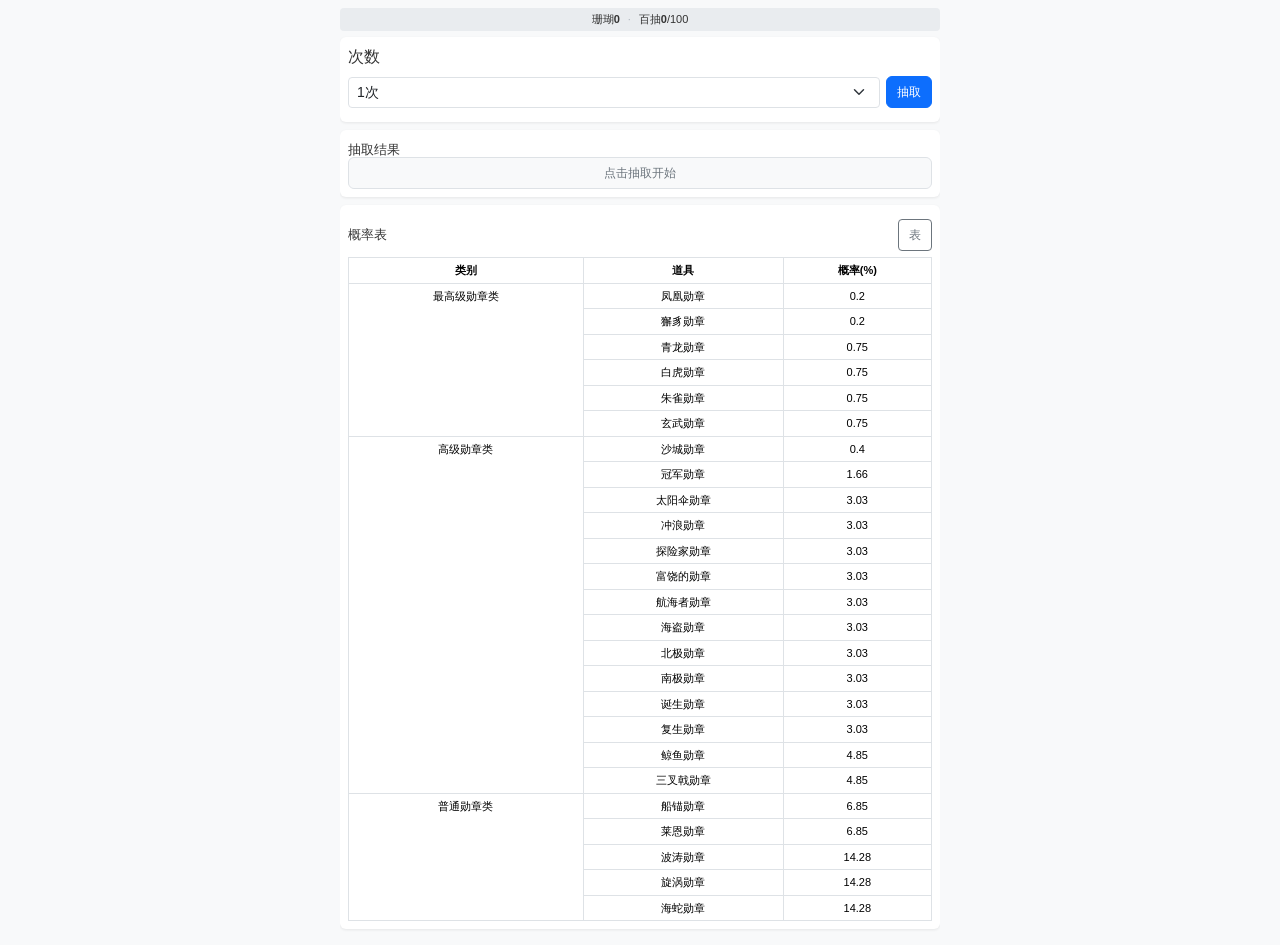
==== commit cc572a7c: "1" ====
--- a/badge-box.html
+++ b/badge-box.html
@@ -1 +1 @@
-<!DOCTYPE html><html lang="zh-CN"><head><meta charset="UTF-8"><meta name="viewport"content="width=device-width, initial-scale=1.0, maximum-scale=1.0, user-scalable=no"><meta name="description"content="钓鱼发烧友抽勋章宝箱模拟器，在线模拟勋章宝箱抽取概率与奖励，支持多语言界面"><meta name="keywords"content="钓鱼发烧友,抽勋章,宝箱模拟,勋章宝箱,游戏工具"><meta name="author"content="海盗毕业"><meta name="robots"content="index, follow"><title>勋章宝箱模拟器</title><link href="https://cdn.jsdelivr.net/npm/bootstrap@5.3.0/dist/css/bootstrap.min.css"rel="stylesheet"><link href="css/simulator-common.css"rel="stylesheet"><script src="https://cdn.jsdelivr.net/npm/bootstrap@5.3.0/dist/js/bootstrap.bundle.min.js"></script><style>.draw-row{display:flex;gap:6px;align-items:flex-end;margin-bottom:6px}.draw-row.form-label{font-size:11px;margin-bottom:2px}.draw-row.form-select{font-size:12px;padding:4px 8px}.badge-name{font-weight:bold;font-size:12px}.badge-type{font-size:10px;color:#6c757d}</style></head><body><script src="js/formatUtils.js"></script><script src="js/simulator-layout.js"></script><div class="page-wrap"><div class="top-stats-bar"><span>珊瑚<strong id="total-cost">0</strong></span><span class="stat-sep">·</span><span>百抽<strong id="cycle-count">0</strong>/100</span></div><div class="equipment-card craft-main"><div class="draw-row"><div class="flex-grow-1"><label class="form-label"for="draw-count">次数</label><select id="draw-count"class="form-select form-select-sm"><option value="1">1次</option><option value="10">10次</option><option value="50">50次</option><option value="100">100次</option></select></div><button id="draw-button"class="btn btn-primary"type="button"style="margin-top: 0; flex-shrink: 0;">抽取</button></div><div id="draw-message"class="result-message"style="display: none;"></div></div><div class="panel-section-header"data-bs-toggle="collapse"data-bs-target="#draw-results-collapse"aria-expanded="false"aria-controls="draw-results-collapse"><span class="panel-title">抽取结果</span><span class="collapse-hint">展开</span></div><div class="collapse"id="draw-results-collapse"data-sim-collapse><div class="equipment-card"><div id="draw-results"class="badge-result sim-scroll-panel"><p style="font-size: 12px; text-align: center; color: #6c757d; margin: 0;">点击抽取开始</p></div></div></div><div class="equipment-card rules-card"><div class="d-flex justify-content-between align-items-center card-toggle-row"><h3 class="mb-0">概率表</h3><button class="btn btn-sm btn-outline-secondary"type="button"data-bs-toggle="collapse"data-bs-target="#probability-table"aria-expanded="false"aria-controls="probability-table">表</button></div><div class="collapse"id="probability-table"data-sim-collapse><table class="table table-bordered probability-table"><thead><tr><th>类别</th><th>道具</th><th>概率(%)</th></tr></thead><tbody><!--最高级勋章类--><tr><td rowspan="6">最高级勋章类</td><td>凤凰勋章</td><td>0.2</td></tr><tr><td>獬豸勋章</td><td>0.2</td></tr><tr><td>青龙勋章</td><td>0.75</td></tr><tr><td>白虎勋章</td><td>0.75</td></tr><tr><td>朱雀勋章</td><td>0.75</td></tr><tr><td>玄武勋章</td><td>0.75</td></tr><!--高级勋章类--><tr><td rowspan="14">高级勋章类</td><td>沙城勋章</td><td>0.4</td></tr><tr><td>冠军勋章</td><td>1.66</td></tr><tr><td>太阳伞勋章</td><td>3.03</td></tr><tr><td>冲浪勋章</td><td>3.03</td></tr><tr><td>探险家勋章</td><td>3.03</td></tr><tr><td>富饶的勋章</td><td>3.03</td></tr><tr><td>航海者勋章</td><td>3.03</td></tr><tr><td>海盗勋章</td><td>3.03</td></tr><tr><td>北极勋章</td><td>3.03</td></tr><tr><td>南极勋章</td><td>3.03</td></tr><tr><td>诞生勋章</td><td>3.03</td></tr><tr><td>复生勋章</td><td>3.03</td></tr><tr><td>鲸鱼勋章</td><td>4.85</td></tr><tr><td>三叉戟勋章</td><td>4.85</td></tr><!--普通勋章类--><tr><td rowspan="5">普通勋章类</td><td>船锚勋章</td><td>6.85</td></tr><tr><td>莱恩勋章</td><td>6.85</td></tr><tr><td>波涛勋章</td><td>14.28</td></tr><tr><td>旋涡勋章</td><td>14.28</td></tr><tr><td>海蛇勋章</td><td>14.28</td></tr></tbody></table></div></div></div><script>const SHARED_FOUR_BEAST_STORAGE='sharedFourBeastBadges';const MAX_FOUR_BEAST_INVENTORY=40;const FOUR_BEAST_TYPES=['qinglong','baihu','zhuque','xuanwu'];const FOUR_BEAST_NAMES={qinglong:'青龙勋章',baihu:'白虎勋章',zhuque:'朱雀勋章',xuanwu:'玄武勋章'};const FOUR_BEAST_ICONS={qinglong:'青',baihu:'白',zhuque:'雀',xuanwu:'玄'};const ALL_ATTRIBUTES=[{name:'增加饰品全部属性',tier:'mythic',valueRange:[100,150]},{name:'大鱼加成',tier:'mythic',valueRange:[20,35]},{name:'拽钓伤害',tier:'ultimate',valueRange:[100,130]},{name:'破防',tier:'ultimate',valueRange:[30,55]},{name:'力量条上升',tier:'ultimate',valueRange:[4,8]},{name:'力量技能追加伤害',tier:'ultimate',valueRange:[200,270]},{name:'增加线的效率',tier:'ultimate',valueRange:[0.2,0.4]},{name:'增加线的长度',tier:'mythic',valueRange:[1000,1700]}];function getRandomValueFromFixed(values,weights){if(!weights||weights.length===0){weights=[15,18,16,14,12,10,8,5,2]}const totalWeight=weights.reduce((a,b)=>a+b,0);let random=Math.random()*totalWeight;for(let i=0;i<Math.min(values.length,weights.length);i++){random-=weights[i];if(random<=0){return values[i]}}return values[values.length-1]}function generateFixedValues(min,max,count=20){const values=[];const step=(max-min)/(count-1);for(let i=0;i<count;i++){let value=min+step*i;value=Math.round(value*100)/100;values.push(value)}return values}function createFourBeastBadge(type,stars){const id=Date.now()+Math.random();const attributes=[];const attrCount=Math.min(stars,5);const shuffledAttrs=[...ALL_ATTRIBUTES].sort(()=>Math.random()-0.5);for(let i=0;i<attrCount;i++){const baseAttr=shuffledAttrs[i];const fixedValues=generateFixedValues(baseAttr.valueRange[0],baseAttr.valueRange[1]);const value=getRandomValueFromFixed(fixedValues);attributes.push({name:baseAttr.name,tier:baseAttr.tier,value:value})}return{id,type,name:FOUR_BEAST_NAMES[type],icon:FOUR_BEAST_ICONS[type],stars,attributes}}function getSharedFourBeastBadges(){try{const saved=localStorage.getItem(SHARED_FOUR_BEAST_STORAGE);return saved?JSON.parse(saved):[]}catch(e){console.error('Error loading shared four beast badges:',e);return[]}}function saveSharedFourBeastBadges(badges){try{localStorage.setItem(SHARED_FOUR_BEAST_STORAGE,JSON.stringify(badges))}catch(e){console.error('Error saving shared four beast badges:',e)}}function getFourBeastTypeFromName(name){if(name.includes('青龙'))return'qinglong';if(name.includes('白虎'))return'baihu';if(name.includes('朱雀'))return'zhuque';if(name.includes('玄武'))return'xuanwu';return null}function countFourBeastGroups(badges){const groups={};badges.forEach(badge=>{const key=`${badge.type}_${badge.stars}`;groups[key]=true});return Object.keys(groups).length}function addFourBeastBadgeToInventory(badgeName){const type=getFourBeastTypeFromName(badgeName);if(!type)return{added:0,total:0};let badges=getSharedFourBeastBadges();const addedStars=3;const existingIndex=badges.findIndex(b=>b.type===type&&b.stars===addedStars);if(existingIndex>=0){const newBadge=createFourBeastBadge(type,addedStars);badges.push(newBadge);saveSharedFourBeastBadges(badges);return{added:1,total:countFourBeastGroups(badges)}}const currentGroups=countFourBeastGroups(badges);if(currentGroups<MAX_FOUR_BEAST_INVENTORY){const newBadge=createFourBeastBadge(type,addedStars);badges.push(newBadge);saveSharedFourBeastBadges(badges);return{added:1,total:countFourBeastGroups(badges)}}return{added:0,total:currentGroups}}function loadData(){const saved=localStorage.getItem('badgeBoxData');if(saved){const data=JSON.parse(saved);totalCost=data.totalCost||0;cycleCount=data.cycleCount||0;pendingReward=data.pendingReward||false;totalCostElement.textContent=formatUtils.formatNumber(totalCost).display;cycleCountElement.textContent=cycleCount;if(pendingReward){setTimeout(()=>{showFourBeastRewardModal()},600)}if(data.drawResults){showDrawResults(data.drawResults)}}}function saveData(drawResults=null){const data={totalCost:totalCost,cycleCount:cycleCount,pendingReward:pendingReward,drawResults:drawResults};localStorage.setItem('badgeBoxData',JSON.stringify(data))}const badgeProbabilities=[{name:"凤凰勋章",type:"最高级勋章类",probability:0.2},{name:"獬豸勋章",type:"最高级勋章类",probability:0.2},{name:"青龙勋章",type:"最高级勋章类",probability:0.75},{name:"白虎勋章",type:"最高级勋章类",probability:0.75},{name:"朱雀勋章",type:"最高级勋章类",probability:0.75},{name:"玄武勋章",type:"最高级勋章类",probability:0.75},{name:"沙城勋章",type:"高级勋章类",probability:0.4},{name:"冠军勋章",type:"高级勋章类",probability:1.66},{name:"太阳伞勋章",type:"高级勋章类",probability:3.03},{name:"冲浪勋章",type:"高级勋章类",probability:3.03},{name:"探险家勋章",type:"高级勋章类",probability:3.03},{name:"富饶的勋章",type:"高级勋章类",probability:3.03},{name:"航海者勋章",type:"高级勋章类",probability:3.03},{name:"海盗勋章",type:"高级勋章类",probability:3.03},{name:"北极勋章",type:"高级勋章类",probability:3.03},{name:"南极勋章",type:"高级勋章类",probability:3.03},{name:"诞生勋章",type:"高级勋章类",probability:3.03},{name:"复生勋章",type:"高级勋章类",probability:3.03},{name:"鲸鱼勋章",type:"高级勋章类",probability:4.85},{name:"三叉戟勋章",type:"高级勋章类",probability:4.85},{name:"船锚勋章",type:"普通勋章类",probability:6.85},{name:"莱恩勋章",type:"普通勋章类",probability:6.85},{name:"波涛勋章",type:"普通勋章类",probability:14.28},{name:"旋涡勋章",type:"普通勋章类",probability:14.28},{name:"海蛇勋章",type:"普通勋章类",probability:14.28}];let totalCost=0;let cycleCount=0;let pendingReward=false;let hideTimeoutId=null;function showResult(element,success,message=null){if(hideTimeoutId){clearTimeout(hideTimeoutId);hideTimeoutId=null}element.style.display='block';if(success){element.className='result-message success-message';element.textContent=message||'成功！'}else{element.className='result-message failure-message';element.textContent=message||'失败！'}hideTimeoutId=setTimeout(()=>{element.style.display='none';hideTimeoutId=null},10000)}const totalCostElement=document.getElementById('total-cost');const cycleCountElement=document.getElementById('cycle-count');const drawCountElement=document.getElementById('draw-count');const drawButton=document.getElementById('draw-button');const drawResultsElement=document.getElementById('draw-results');const drawMessageElement=document.getElementById('draw-message');function drawBadge(){const random=Math.random()*100;let cumulativeProbability=0;for(const badge of badgeProbabilities){cumulativeProbability+=badge.probability;if(random<=cumulativeProbability){return badge}}return badgeProbabilities[badgeProbabilities.length-1]}function drawBadges(count){const results=[];for(let i=0;i<count;i++){results.push(drawBadge())}return results}function showDrawResults(results){if(results.length===0){drawResultsElement.innerHTML='<p style="font-size: 13px; text-align: center; color: #6c757d;">点击上方按钮开始抽取</p>';return}let html='';const typeCounts={};results.forEach(badge=>{if(!typeCounts[badge.type]){typeCounts[badge.type]=0}typeCounts[badge.type]++});const trueTopTierBadges=['凤凰勋章','獬豸勋章','青龙勋章','白虎勋章','朱雀勋章','玄武勋章'];let trueTopTierCount=0;results.forEach(badge=>{if(trueTopTierBadges.includes(badge.name)){trueTopTierCount++}});html+='<div class="mb-3">';for(const[type,count]of Object.entries(typeCounts)){let style='';let displayCount=count;if(type==='最高级勋章类'){style='color: red;';displayCount=trueTopTierCount}html+=`<p style="font-size: 12px; margin: 0; ${style}">${type}：${displayCount}个</p>`}html+='</div>';if(trueTopTierCount>0){html+='<div class="mb-3" style="padding: 8px; background-color: #fff3f3; border-radius: 4px; border: 1px solid #ffcdd2;">';html+='<p style="font-size: 12px; margin: 0; color: red;">恭喜获得最高级勋章！</p>';html+='</div>'}html+='<div class="row">';results.forEach((badge,index)=>{const isTrueTopTier=trueTopTierBadges.includes(badge.name);const nameStyle=isTrueTopTier?'color: red;':'';const typeStyle=isTrueTopTier?'color: red;':'';html+=`<div class="col-6 mb-2"><div style="padding: 8px; background-color: #ffffff; border-radius: 4px; border: 1px solid #dee2e6;"><div class="badge-name"style="${nameStyle}">${badge.name}</div><div class="badge-type"style="${typeStyle}">${badge.type}</div></div></div>`});html+='</div>';drawResultsElement.innerHTML=html}function showFourBeastRewardModal(){saveData();const options=['青龙勋章','白虎勋章','朱雀勋章','玄武勋章'];const selected=window.prompt('恭喜完成100抽！\n请输入编号领取奖励：\n1=青龙勋章 2=白虎勋章\n3=朱雀勋章 4=玄武勋章\n*可取消，稍后刷新网页继续领取。','1');const index=parseInt(selected)-1;if(index>=0&&index<options.length){const badgeName=options[index];const result=addFourBeastBadgeToInventory(badgeName);if(result.added>0){pendingReward=false;cycleCount=cycleCount%100;cycleCountElement.textContent=cycleCount;saveData();showResult(drawMessageElement,true,`百抽奖励：${badgeName}已发送到制作库！`)}else{saveData();showResult(drawMessageElement,false,'库存已满，奖励发送失败！')}}else{saveData();showResult(drawMessageElement,false,'未领取百抽奖励，刷新页面后会再次弹出！')}}drawButton.addEventListener('click',()=>{const count=parseInt(drawCountElement.value);const cost=count*12;totalCost+=cost;cycleCount+=count;totalCostElement.textContent=formatUtils.formatNumber(totalCost).display;if(cycleCount>=100&&!pendingReward){pendingReward=true;saveData();setTimeout(()=>{showFourBeastRewardModal()},300)}cycleCountElement.textContent=Math.min(cycleCount,100);const results=drawBadges(count);showDrawResults(results);const fourBeastBadges=['青龙勋章','白虎勋章','朱雀勋章','玄武勋章'];const trueTopTierBadges=['凤凰勋章','獬豸勋章','青龙勋章','白虎勋章','朱雀勋章','玄武勋章'];let fourBeastAdded=0;let fourBeastSkipped=0;results.forEach(badge=>{if(fourBeastBadges.includes(badge.name)){const result=addFourBeastBadgeToInventory(badge.name);fourBeastAdded+=result.added;if(result.added===0){fourBeastSkipped+=1}}});let message='';const hasTopTier=results.some(badge=>trueTopTierBadges.includes(badge.name));if(fourBeastAdded>0){message=`抽到${fourBeastAdded}个四神兽勋章已同步到制作库！`;if(fourBeastSkipped>0){message+=`（${fourBeastSkipped}个因库存已满未添加）`}}else if(hasTopTier){message='恭喜！抽到了最高级勋章！'}else{message=`抽取完成！共抽取${count}次`}showResult(drawMessageElement,true,message);saveData(results)});loadData();</script></body></html>+<!DOCTYPE html><html lang="zh-CN"><head><meta charset="UTF-8"><meta name="viewport"content="width=device-width, initial-scale=1.0, maximum-scale=1.0, user-scalable=no"><meta name="description"content="钓鱼发烧友抽勋章宝箱模拟器，在线模拟勋章宝箱抽取概率与奖励，支持多语言界面"><meta name="keywords"content="钓鱼发烧友,抽勋章,宝箱模拟,勋章宝箱,游戏工具"><meta name="author"content="海盗毕业"><meta name="robots"content="index, follow"><title>勋章宝箱模拟器</title><link href="https://cdn.jsdelivr.net/npm/bootstrap@5.3.0/dist/css/bootstrap.min.css"rel="stylesheet"><link href="css/simulator-common.css"rel="stylesheet"><script src="https://cdn.jsdelivr.net/npm/bootstrap@5.3.0/dist/js/bootstrap.bundle.min.js"></script><style>.draw-row{display:flex;gap:6px;align-items:flex-end;margin-bottom:6px}.draw-row.form-label{font-size:11px;margin-bottom:2px}.draw-row.form-select{font-size:12px;padding:4px 8px}.badge-name{font-weight:bold;font-size:12px}.badge-type{font-size:10px;color:#6c757d}</style></head><body><script src="js/formatUtils.js"></script><script src="js/simulator-layout.js"></script><div class="page-wrap"><div class="top-stats-bar"><span>珊瑚<strong id="total-cost">0</strong></span><span class="stat-sep">·</span><span>百抽<strong id="cycle-count">0</strong>/100</span></div><div class="equipment-card craft-main"><div class="draw-row"><div class="flex-grow-1"><label class="form-label"for="draw-count">次数</label><select id="draw-count"class="form-select form-select-sm"><option value="1">1次</option><option value="10">10次</option><option value="50">50次</option><option value="100">100次</option></select></div><button id="draw-button"class="btn btn-primary"type="button"style="margin-top: 0; flex-shrink: 0;">抽取</button></div><div id="draw-message"class="result-message"style="display: none;"></div></div><div class="equipment-card"><h3 class="mb-0"style="font-size: 13px; margin-bottom: 6px;">抽取结果</h3><div id="draw-results"class="badge-result sim-scroll-panel"><p style="font-size: 12px; text-align: center; color: #6c757d; margin: 0;">点击抽取开始</p></div></div><div class="equipment-card rules-card"><div class="d-flex justify-content-between align-items-center card-toggle-row"><h3 class="mb-0">概率表</h3><button class="btn btn-sm btn-outline-secondary"type="button"data-bs-toggle="collapse"data-bs-target="#probability-table"aria-expanded="false"aria-controls="probability-table">表</button></div><div class="collapse"id="probability-table"data-sim-collapse><table class="table table-bordered probability-table"><thead><tr><th>类别</th><th>道具</th><th>概率(%)</th></tr></thead><tbody><!--最高级勋章类--><tr><td rowspan="6">最高级勋章类</td><td>凤凰勋章</td><td>0.2</td></tr><tr><td>獬豸勋章</td><td>0.2</td></tr><tr><td>青龙勋章</td><td>0.75</td></tr><tr><td>白虎勋章</td><td>0.75</td></tr><tr><td>朱雀勋章</td><td>0.75</td></tr><tr><td>玄武勋章</td><td>0.75</td></tr><!--高级勋章类--><tr><td rowspan="14">高级勋章类</td><td>沙城勋章</td><td>0.4</td></tr><tr><td>冠军勋章</td><td>1.66</td></tr><tr><td>太阳伞勋章</td><td>3.03</td></tr><tr><td>冲浪勋章</td><td>3.03</td></tr><tr><td>探险家勋章</td><td>3.03</td></tr><tr><td>富饶的勋章</td><td>3.03</td></tr><tr><td>航海者勋章</td><td>3.03</td></tr><tr><td>海盗勋章</td><td>3.03</td></tr><tr><td>北极勋章</td><td>3.03</td></tr><tr><td>南极勋章</td><td>3.03</td></tr><tr><td>诞生勋章</td><td>3.03</td></tr><tr><td>复生勋章</td><td>3.03</td></tr><tr><td>鲸鱼勋章</td><td>4.85</td></tr><tr><td>三叉戟勋章</td><td>4.85</td></tr><!--普通勋章类--><tr><td rowspan="5">普通勋章类</td><td>船锚勋章</td><td>6.85</td></tr><tr><td>莱恩勋章</td><td>6.85</td></tr><tr><td>波涛勋章</td><td>14.28</td></tr><tr><td>旋涡勋章</td><td>14.28</td></tr><tr><td>海蛇勋章</td><td>14.28</td></tr></tbody></table></div></div></div><script>const SHARED_FOUR_BEAST_STORAGE='sharedFourBeastBadges';const MAX_FOUR_BEAST_INVENTORY=40;const FOUR_BEAST_TYPES=['qinglong','baihu','zhuque','xuanwu'];const FOUR_BEAST_NAMES={qinglong:'青龙勋章',baihu:'白虎勋章',zhuque:'朱雀勋章',xuanwu:'玄武勋章'};const FOUR_BEAST_ICONS={qinglong:'青',baihu:'白',zhuque:'雀',xuanwu:'玄'};const ALL_ATTRIBUTES=[{name:'增加饰品全部属性',tier:'mythic',valueRange:[100,150]},{name:'大鱼加成',tier:'mythic',valueRange:[20,35]},{name:'拽钓伤害',tier:'ultimate',valueRange:[100,130]},{name:'破防',tier:'ultimate',valueRange:[30,55]},{name:'力量条上升',tier:'ultimate',valueRange:[4,8]},{name:'力量技能追加伤害',tier:'ultimate',valueRange:[200,270]},{name:'增加线的效率',tier:'ultimate',valueRange:[0.2,0.4]},{name:'增加线的长度',tier:'mythic',valueRange:[1000,1700]}];function getRandomValueFromFixed(values,weights){if(!weights||weights.length===0){weights=[15,18,16,14,12,10,8,5,2]}const totalWeight=weights.reduce((a,b)=>a+b,0);let random=Math.random()*totalWeight;for(let i=0;i<Math.min(values.length,weights.length);i++){random-=weights[i];if(random<=0){return values[i]}}return values[values.length-1]}function generateFixedValues(min,max,count=20){const values=[];const step=(max-min)/(count-1);for(let i=0;i<count;i++){let value=min+step*i;value=Math.round(value*100)/100;values.push(value)}return values}function createFourBeastBadge(type,stars){const id=Date.now()+Math.random();const attributes=[];const attrCount=Math.min(stars,5);const shuffledAttrs=[...ALL_ATTRIBUTES].sort(()=>Math.random()-0.5);for(let i=0;i<attrCount;i++){const baseAttr=shuffledAttrs[i];const fixedValues=generateFixedValues(baseAttr.valueRange[0],baseAttr.valueRange[1]);const value=getRandomValueFromFixed(fixedValues);attributes.push({name:baseAttr.name,tier:baseAttr.tier,value:value})}return{id,type,name:FOUR_BEAST_NAMES[type],icon:FOUR_BEAST_ICONS[type],stars,attributes}}function getSharedFourBeastBadges(){try{const saved=localStorage.getItem(SHARED_FOUR_BEAST_STORAGE);return saved?JSON.parse(saved):[]}catch(e){console.error('Error loading shared four beast badges:',e);return[]}}function saveSharedFourBeastBadges(badges){try{localStorage.setItem(SHARED_FOUR_BEAST_STORAGE,JSON.stringify(badges))}catch(e){console.error('Error saving shared four beast badges:',e)}}function getFourBeastTypeFromName(name){if(name.includes('青龙'))return'qinglong';if(name.includes('白虎'))return'baihu';if(name.includes('朱雀'))return'zhuque';if(name.includes('玄武'))return'xuanwu';return null}function countFourBeastGroups(badges){const groups={};badges.forEach(badge=>{const key=`${badge.type}_${badge.stars}`;groups[key]=true});return Object.keys(groups).length}function addFourBeastBadgeToInventory(badgeName){const type=getFourBeastTypeFromName(badgeName);if(!type)return{added:0,total:0};let badges=getSharedFourBeastBadges();const addedStars=3;const existingIndex=badges.findIndex(b=>b.type===type&&b.stars===addedStars);if(existingIndex>=0){const newBadge=createFourBeastBadge(type,addedStars);badges.push(newBadge);saveSharedFourBeastBadges(badges);return{added:1,total:countFourBeastGroups(badges)}}const currentGroups=countFourBeastGroups(badges);if(currentGroups<MAX_FOUR_BEAST_INVENTORY){const newBadge=createFourBeastBadge(type,addedStars);badges.push(newBadge);saveSharedFourBeastBadges(badges);return{added:1,total:countFourBeastGroups(badges)}}return{added:0,total:currentGroups}}function loadData(){const saved=localStorage.getItem('badgeBoxData');if(saved){const data=JSON.parse(saved);totalCost=data.totalCost||0;cycleCount=data.cycleCount||0;pendingReward=data.pendingReward||false;totalCostElement.textContent=formatUtils.formatNumber(totalCost).display;cycleCountElement.textContent=cycleCount;if(pendingReward){setTimeout(()=>{showFourBeastRewardModal()},600)}if(data.drawResults){showDrawResults(data.drawResults)}}}function saveData(drawResults=null){const data={totalCost:totalCost,cycleCount:cycleCount,pendingReward:pendingReward,drawResults:drawResults};localStorage.setItem('badgeBoxData',JSON.stringify(data))}const badgeProbabilities=[{name:"凤凰勋章",type:"最高级勋章类",probability:0.2},{name:"獬豸勋章",type:"最高级勋章类",probability:0.2},{name:"青龙勋章",type:"最高级勋章类",probability:0.75},{name:"白虎勋章",type:"最高级勋章类",probability:0.75},{name:"朱雀勋章",type:"最高级勋章类",probability:0.75},{name:"玄武勋章",type:"最高级勋章类",probability:0.75},{name:"沙城勋章",type:"高级勋章类",probability:0.4},{name:"冠军勋章",type:"高级勋章类",probability:1.66},{name:"太阳伞勋章",type:"高级勋章类",probability:3.03},{name:"冲浪勋章",type:"高级勋章类",probability:3.03},{name:"探险家勋章",type:"高级勋章类",probability:3.03},{name:"富饶的勋章",type:"高级勋章类",probability:3.03},{name:"航海者勋章",type:"高级勋章类",probability:3.03},{name:"海盗勋章",type:"高级勋章类",probability:3.03},{name:"北极勋章",type:"高级勋章类",probability:3.03},{name:"南极勋章",type:"高级勋章类",probability:3.03},{name:"诞生勋章",type:"高级勋章类",probability:3.03},{name:"复生勋章",type:"高级勋章类",probability:3.03},{name:"鲸鱼勋章",type:"高级勋章类",probability:4.85},{name:"三叉戟勋章",type:"高级勋章类",probability:4.85},{name:"船锚勋章",type:"普通勋章类",probability:6.85},{name:"莱恩勋章",type:"普通勋章类",probability:6.85},{name:"波涛勋章",type:"普通勋章类",probability:14.28},{name:"旋涡勋章",type:"普通勋章类",probability:14.28},{name:"海蛇勋章",type:"普通勋章类",probability:14.28}];let totalCost=0;let cycleCount=0;let pendingReward=false;let hideTimeoutId=null;function showResult(element,success,message=null){if(hideTimeoutId){clearTimeout(hideTimeoutId);hideTimeoutId=null}element.style.display='block';if(success){element.className='result-message success-message';element.textContent=message||'成功！'}else{element.className='result-message failure-message';element.textContent=message||'失败！'}hideTimeoutId=setTimeout(()=>{element.style.display='none';hideTimeoutId=null},10000)}const totalCostElement=document.getElementById('total-cost');const cycleCountElement=document.getElementById('cycle-count');const drawCountElement=document.getElementById('draw-count');const drawButton=document.getElementById('draw-button');const drawResultsElement=document.getElementById('draw-results');const drawMessageElement=document.getElementById('draw-message');function drawBadge(){const random=Math.random()*100;let cumulativeProbability=0;for(const badge of badgeProbabilities){cumulativeProbability+=badge.probability;if(random<=cumulativeProbability){return badge}}return badgeProbabilities[badgeProbabilities.length-1]}function drawBadges(count){const results=[];for(let i=0;i<count;i++){results.push(drawBadge())}return results}function showDrawResults(results){if(results.length===0){drawResultsElement.innerHTML='<p style="font-size: 13px; text-align: center; color: #6c757d;">点击上方按钮开始抽取</p>';return}let html='';const typeCounts={};results.forEach(badge=>{if(!typeCounts[badge.type]){typeCounts[badge.type]=0}typeCounts[badge.type]++});const trueTopTierBadges=['凤凰勋章','獬豸勋章','青龙勋章','白虎勋章','朱雀勋章','玄武勋章'];let trueTopTierCount=0;results.forEach(badge=>{if(trueTopTierBadges.includes(badge.name)){trueTopTierCount++}});html+='<div class="mb-3">';for(const[type,count]of Object.entries(typeCounts)){let style='';let displayCount=count;if(type==='最高级勋章类'){style='color: red;';displayCount=trueTopTierCount}html+=`<p style="font-size: 12px; margin: 0; ${style}">${type}：${displayCount}个</p>`}html+='</div>';if(trueTopTierCount>0){html+='<div class="mb-3" style="padding: 8px; background-color: #fff3f3; border-radius: 4px; border: 1px solid #ffcdd2;">';html+='<p style="font-size: 12px; margin: 0; color: red;">恭喜获得最高级勋章！</p>';html+='</div>'}html+='<div class="row">';results.forEach((badge,index)=>{const isTrueTopTier=trueTopTierBadges.includes(badge.name);const nameStyle=isTrueTopTier?'color: red;':'';const typeStyle=isTrueTopTier?'color: red;':'';html+=`<div class="col-6 mb-2"><div style="padding: 8px; background-color: #ffffff; border-radius: 4px; border: 1px solid #dee2e6;"><div class="badge-name"style="${nameStyle}">${badge.name}</div><div class="badge-type"style="${typeStyle}">${badge.type}</div></div></div>`});html+='</div>';drawResultsElement.innerHTML=html}function showFourBeastRewardModal(){saveData();const options=['青龙勋章','白虎勋章','朱雀勋章','玄武勋章'];const selected=window.prompt('恭喜完成100抽！\n请输入编号领取奖励：\n1=青龙勋章 2=白虎勋章\n3=朱雀勋章 4=玄武勋章\n*可取消，稍后刷新网页继续领取。','1');const index=parseInt(selected)-1;if(index>=0&&index<options.length){const badgeName=options[index];const result=addFourBeastBadgeToInventory(badgeName);if(result.added>0){pendingReward=false;cycleCount=cycleCount%100;cycleCountElement.textContent=cycleCount;saveData();showResult(drawMessageElement,true,`百抽奖励：${badgeName}已发送到制作库！`)}else{saveData();showResult(drawMessageElement,false,'库存已满，奖励发送失败！')}}else{saveData();showResult(drawMessageElement,false,'未领取百抽奖励，刷新页面后会再次弹出！')}}drawButton.addEventListener('click',()=>{const count=parseInt(drawCountElement.value);const cost=count*12;totalCost+=cost;cycleCount+=count;totalCostElement.textContent=formatUtils.formatNumber(totalCost).display;if(cycleCount>=100&&!pendingReward){pendingReward=true;saveData();setTimeout(()=>{showFourBeastRewardModal()},300)}cycleCountElement.textContent=Math.min(cycleCount,100);const results=drawBadges(count);showDrawResults(results);const fourBeastBadges=['青龙勋章','白虎勋章','朱雀勋章','玄武勋章'];const trueTopTierBadges=['凤凰勋章','獬豸勋章','青龙勋章','白虎勋章','朱雀勋章','玄武勋章'];let fourBeastAdded=0;let fourBeastSkipped=0;results.forEach(badge=>{if(fourBeastBadges.includes(badge.name)){const result=addFourBeastBadgeToInventory(badge.name);fourBeastAdded+=result.added;if(result.added===0){fourBeastSkipped+=1}}});let message='';const hasTopTier=results.some(badge=>trueTopTierBadges.includes(badge.name));if(fourBeastAdded>0){message=`抽到${fourBeastAdded}个四神兽勋章已同步到制作库！`;if(fourBeastSkipped>0){message+=`（${fourBeastSkipped}个因库存已满未添加）`}}else if(hasTopTier){message='恭喜！抽到了最高级勋章！'}else{message=`抽取完成！共抽取${count}次`}showResult(drawMessageElement,true,message);saveData(results)});loadData();</script></body></html>
--- a/css/simulator-common.css
+++ b/css/simulator-common.css
@@ -8,6 +8,49 @@
     padding-bottom: max(8px, env(safe-area-inset-bottom));
     margin: 0;
     color: #333;
+    overflow-x: hidden;
+}
+
+/* 满级按钮样式 - 红色线框、无色背底、红色文字 */
+.btn-max-level {
+    background-color: transparent !important;
+    border-color: #dc3545 !important;
+    color: #dc3545 !important;
+    cursor: not-allowed !important;
+    opacity: 1;
+}
+
+.btn-max-level:hover {
+    transform: none !important;
+    box-shadow: none !important;
+    background-color: transparent !important;
+    border-color: #dc3545 !important;
+    color: #dc3545 !important;
+}
+
+/* 隐藏滚动条但保持滚动功能 - 统一优化 */
+* {
+    -ms-overflow-style: none;
+    scrollbar-width: none;
+}
+
+*::-webkit-scrollbar {
+    display: none;
+}
+
+/* 确保所有容器不会产生横向滚动 */
+.page-wrap,
+.equipment-card,
+.card,
+.sim-scroll-panel,
+.inventory-scroll,
+.badge-slots-container,
+.target-selector,
+.sim-row,
+.top-stats-bar {
+    overflow-x: hidden;
+    width: 100%;
+    box-sizing: border-box;
 }
 
 .page-wrap {
@@ -70,6 +113,7 @@
 .sim-row {
     display: flex;
     flex-wrap: wrap;
+    justify-content: center;
     gap: 6px;
     margin: 0 0 6px;
 }
@@ -78,6 +122,14 @@
     flex: 1 1 calc(50% - 4px);
     min-width: 0;
     max-width: calc(50% - 3px);
+    display: flex;
+}
+
+.equipment-card.sim-panel {
+    width: 100%;
+    flex: 1;
+    display: flex;
+    flex-direction: column;
 }
 
 .sim-panel h3 {
@@ -110,6 +162,13 @@
     background-color: #e9ecef;
     border-radius: 4px;
     display: none;
+    line-height: 1.4;
+    height: 50px;
+    display: flex;
+    flex-direction: column;
+    justify-content: flex-start;
+    white-space: normal;
+    overflow: hidden;
 }
 
 .result-message {
@@ -138,9 +197,25 @@
     transition: all 0.2s ease;
 }
 
+.water-btns {
+    display: flex;
+    gap: 4px;
+    width: 100%;
+    margin-top: 4px;
+}
+
+.water-btns .btn {
+    margin-top: 0;
+    flex: 1;
+    min-width: 0;
+    padding: 4px 6px;
+    box-sizing: border-box;
+}
+
 .btn-count-group {
     display: flex;
     gap: 4px;
+    width: 100%;
     margin-top: 4px;
 }
 
@@ -150,11 +225,33 @@
     min-width: 0;
     padding: 4px 6px;
     height: 32px;
+    box-sizing: border-box;
+}
+
+.sim-panel > .btn {
+    width: 100%;
+    margin-top: 4px;
+    box-sizing: border-box;
+    display: block;
+}
+
+.sim-toggle-btn {
+    padding: 2px 8px;
+    font-size: 12px;
+    margin-top: 0;
+    flex-shrink: 0;
+    line-height: 1.4;
 }
 
 .rules-card .card-toggle-row,
 .panel-toggle-row {
     margin-bottom: 0;
+}
+
+.rules-card .card-toggle-row h3,
+.rules-card .card-toggle-row .mb-0 {
+    font-size: 13px;
+    color: #333;
 }
 
 .panel-section-header {
@@ -182,7 +279,9 @@
 
 .sim-scroll-panel {
     max-height: none;
-    overflow: visible;
+    overflow-y: auto;
+    overflow-x: hidden;
+    -webkit-overflow-scrolling: touch;
 }
 
 .probability-table {
@@ -338,7 +437,10 @@
     .sim-scroll-panel {
         max-height: 120px;
         overflow-y: auto;
+        overflow-x: hidden;
         -webkit-overflow-scrolling: touch;
+        width: 100%;
+        box-sizing: border-box;
     }
 
     .probability-table {
